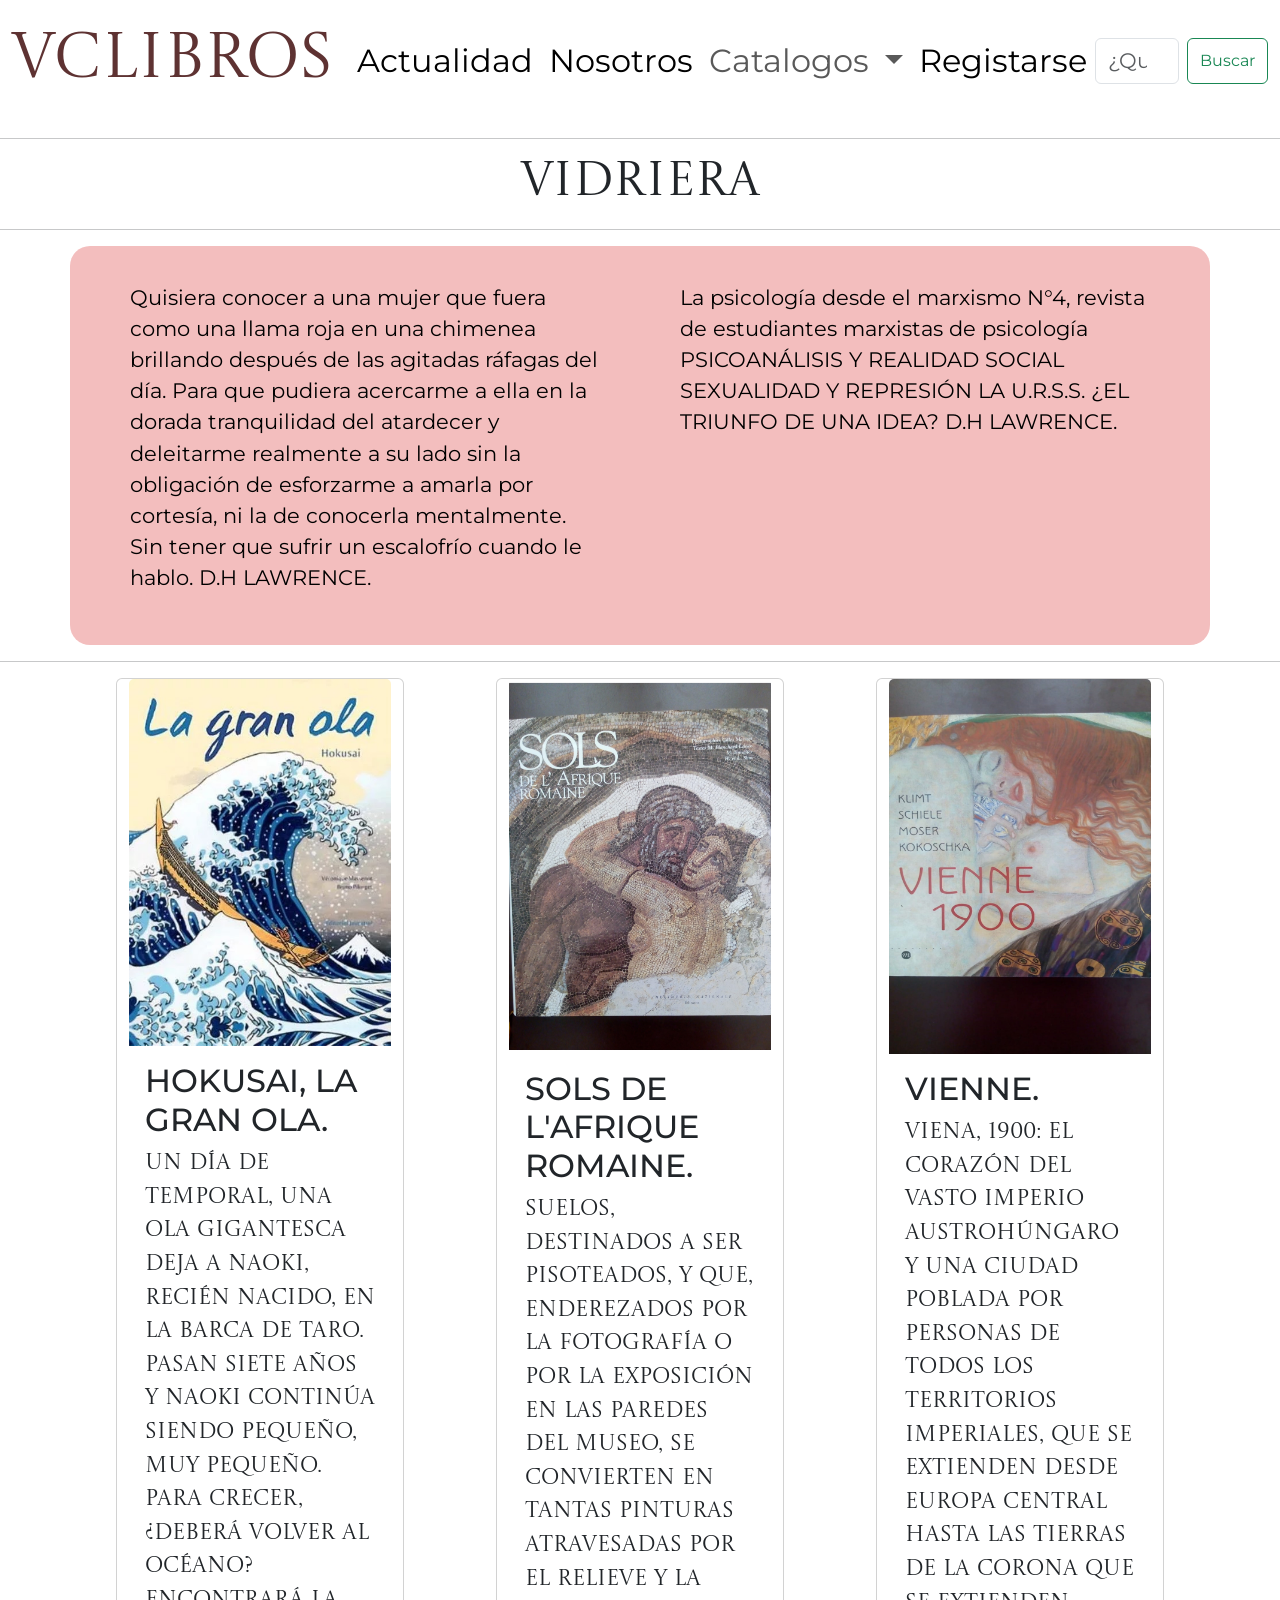
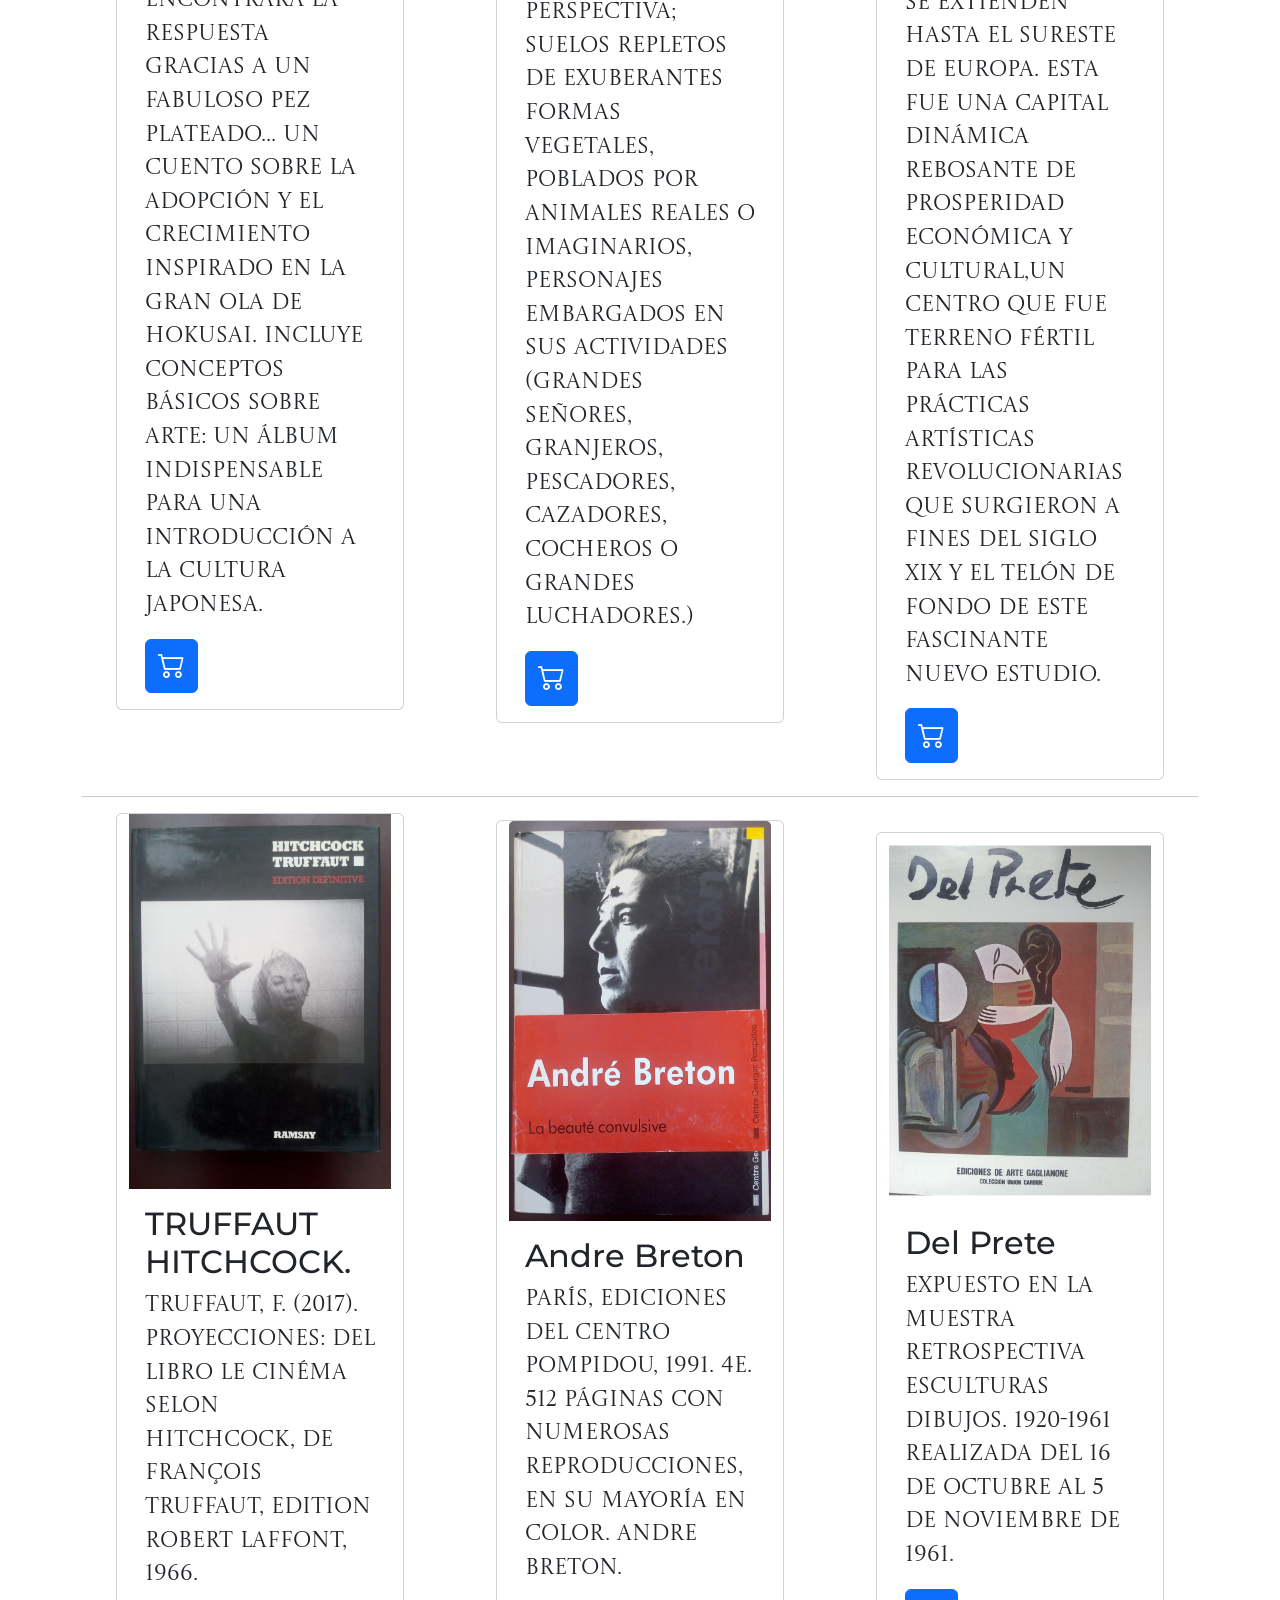
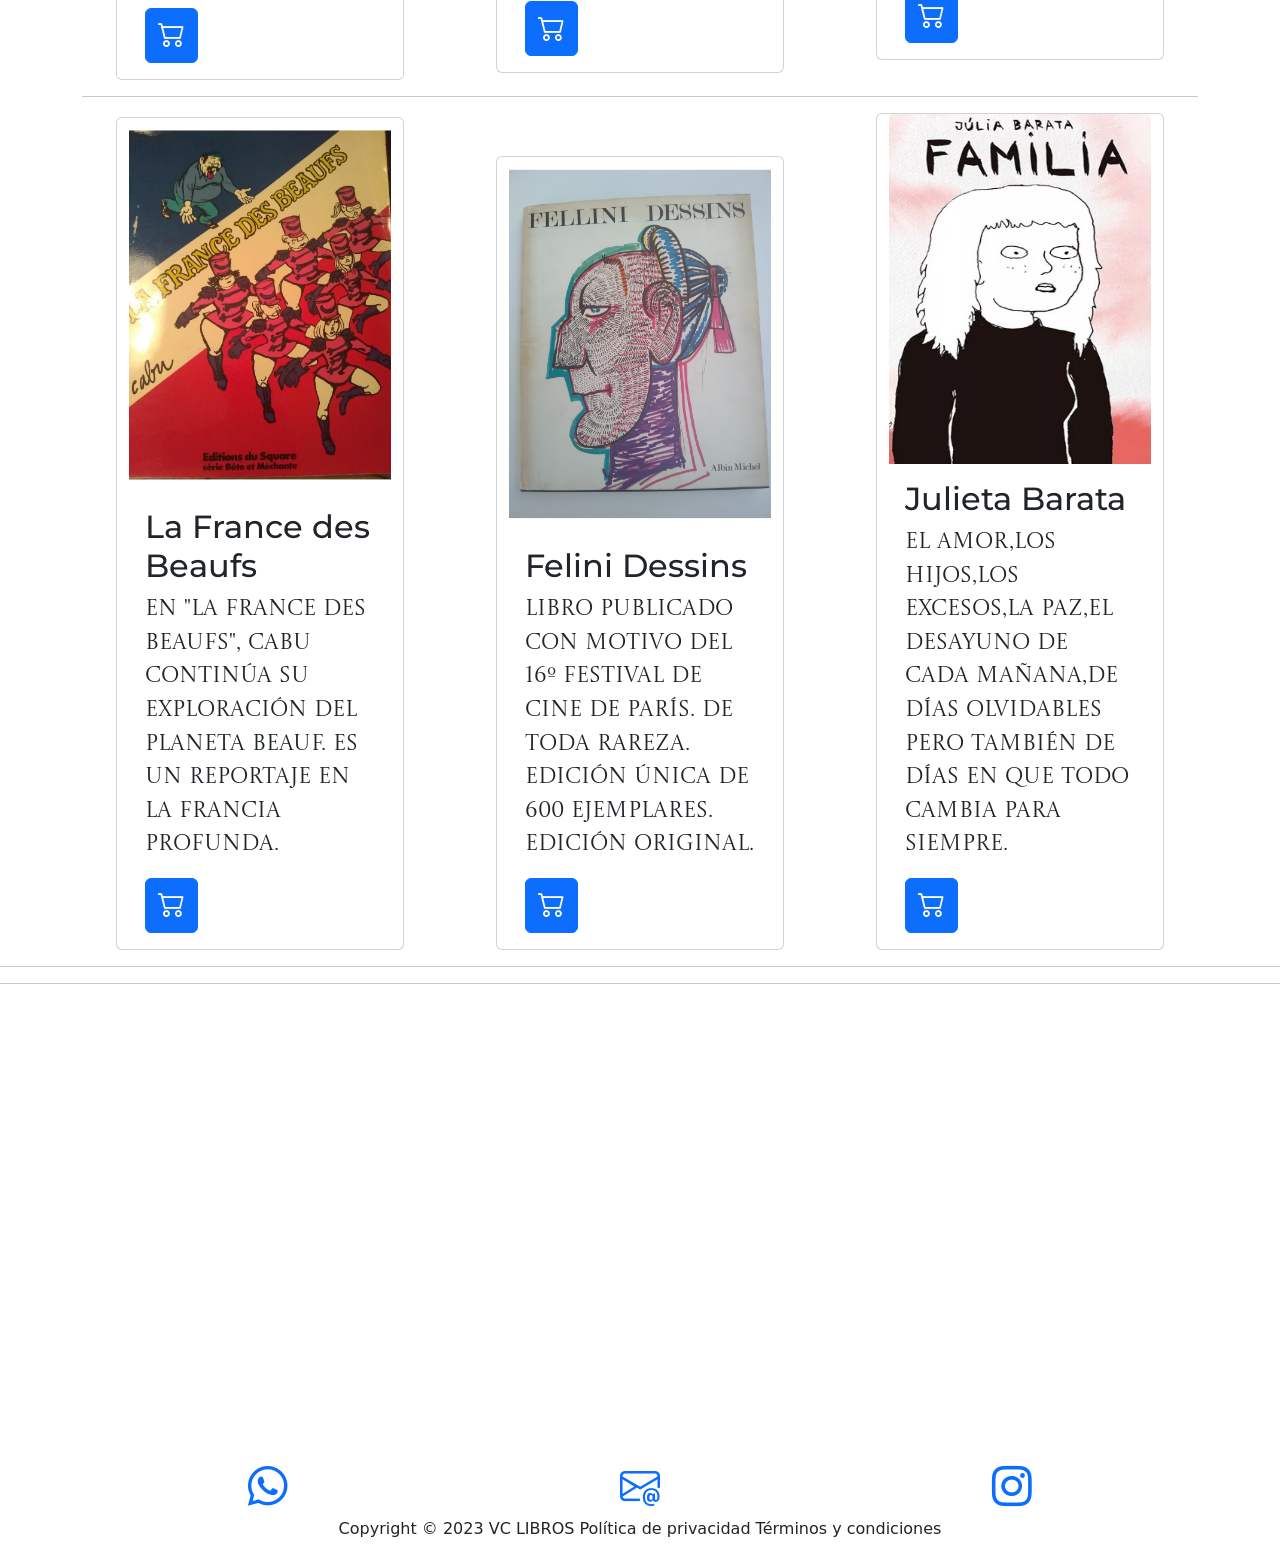
==== index.html @ 7922164a "Se modifico el responsive de index" ====
<!DOCTYPE html>
<html lang="es">

<head>
    <meta charset="UTF-8">
    <meta http-equiv="X-UA-Compatible" content="IE=edge">
    <meta name="viewport" content="width=device-width, initial-scale=1.0">
    <link href="https://fonts.googleapis.com/css2?family=Castoro+Titling&display=swap" rel="stylesheet">
    <link rel="preconnect" href="https://fonts.googleapis.com">
    <link rel="preconnect" href="https://fonts.gstatic.com" crossorigin>
    <link href="https://fonts.googleapis.com/css2?family=Montserrat:wght@500&display=swap" rel="stylesheet">
    <link rel="stylesheet" href="https://cdn.jsdelivr.net/npm/bootstrap-icons@1.10.4/font/bootstrap-icons.css">
    <link href="https://cdn.jsdelivr.net/npm/bootstrap@5.3.0-alpha3/dist/css/bootstrap.min.css" rel="stylesheet"
        integrity="sha384-KK94CHFLLe+nY2dmCWGMq91rCGa5gtU4mk92HdvYe+M/SXH301p5ILy+dN9+nJOZ" crossorigin="anonymous">
    <link rel="stylesheet" href="../css/styles.css">
    <meta name="description"
        content="Ofrecemos libros de venta directa, pactando el sitio antes, libros de gran formato hasta mas pequeños en Buenos Aires Capital Federal io alrededores.">
    <title>¿Acaso buscas comprar libros en capital federal io alrededores ? Tenemos stock de libros nacionales e
        internacionales, y con vos lo queremos compartir.</title>
</head>

<body>

    <header class="header">

        <nav class="navbar navbar-expand-lg">
            <div class="container-fluid">
                <a class="title-vclibros navbar-brand" href="#">VCLIBROS</a>
                <button class="navbar-toggler" type="button" data-bs-toggle="collapse"
                    data-bs-target="#navbarSupportedContent" aria-controls="navbarSupportedContent"
                    aria-expanded="false" aria-label="Toggle navigation">
                    <span class="navbar-toggler-icon"></span>
                </button>
                <div class="collapse navbar-collapse" id="navbarSupportedContent">
                    <ul class="navbar-nav mb-2 mb-lg-0">
                        <li class="nav-item">
                            <a class="nav-link active" aria-current="page" href="./pages/actualidad.html">Actualidad</a>
                        </li>
                        <li class="nav-item">
                            <a class="nav-link active" href="./pages/nosotros.html">Nosotros</a>
                        </li>
                        <li class="nav-item dropdown">
                            <a class="nav-link dropdown-toggle" href="#" role="button" data-bs-toggle="dropdown"
                                aria-expanded="false">
                                Catalogos
                            </a>
                            <ul class="ul-size dropdown-menu active">
                                <li><a class="dropdown-item" href="./pages/catalogos.html">BestSeller</a></li>
                                <li><a class="dropdown-item" href="./pages/catalogos.html">Revistas</a></li>
                                <li><a class="dropdown-item" href="./pages/catalogos.html">Poesia</a></li>
                                <li><a class="dropdown-item" href="./pages/catalogos.html">Terror</a></li>
                                <li>
                                    <hr class="dropdown-divider">
                                </li>
                                <li><a class="dropdown-item" href="./pages/catalogos.html">Más...</a></li>
                            </ul>
                        </li>
                        <li class="nav-item">
                            <a class="nav-link active" href="./pages/registrarse.html">Registarse</a>
                        </li>
                    </ul>
                    <form class="d-flex" role="search">
                        <input class="form-control me-2 size" type="search" placeholder="¿Que te gustaria leer?"
                            aria-label="Search">
                        <button class="btn btn-outline-success " type="submit">Buscar</button>
                    </form>
                </div>
            </div>
        </nav>
    </header>
    <hr>




    <main>

        <div>
            <h2 class="title-vidriera">Vidriera</h2>
        </div>

        <hr><!-- CARTAS CON IMAGENES -->
        <section class="container parrafos">
            <div class="px-4">
                <div class="row gx-5">
                    <div class="col-sm-6">
                        <div class="p-3">
                            <p>Quisiera conocer a una mujer
                                que fuera como una llama roja en una chimenea brillando después de las agitadas ráfagas
                                del día.
                                Para que pudiera acercarme a ella en la dorada tranquilidad del atardecer y deleitarme
                                realmente a
                                su lado
                                sin la obligación de esforzarme a amarla por cortesía, ni la de conocerla mentalmente.
                                Sin tener que sufrir un escalofrío cuando le hablo.
                                D.H LAWRENCE.</p>
                        </div>
                    </div>
                    <div class="col-sm-6">
                        <div class="p-3">
                            <p>La psicología desde el marxismo N°4, revista de estudiantes marxistas de psicología
                                PSICOANÁLISIS Y REALIDAD SOCIAL
                                SEXUALIDAD Y REPRESIÓN
                                LA U.R.S.S. ¿EL TRIUNFO DE UNA IDEA? D.H LAWRENCE.</p>
                        </div>
                    </div>
                </div>
            </div>
        </section>

        <hr>


        <div class="container">
            <div class="row align-items-start">
                <div class="col">
                    <div class="card container" style="width: 18rem;">
                        <img src="./imagenes/hokusai1.jpg" class="card-img-top"
                            alt="Libro de gran formato, Hokusai la gran ola">
                        <div class="card-body">
                            <h5 class="card-title size-title">HOKUSAI, LA GRAN OLA.</h5>
                            <p class="card-text">Un día de temporal, una ola gigantesca deja a Naoki, recién nacido, en
                                la
                                barca de Taro. Pasan siete años y Naoki continúa siendo pequeño, muy pequeño. Para
                                crecer,
                                ¿deberá volver al océano? Encontrará la respuesta gracias a un fabuloso pez plateado...
                                Un
                                cuento sobre la adopción y el crecimiento inspirado en La gran ola de Hokusai. Incluye
                                conceptos básicos sobre arte: un álbum indispensable para una introducción a la
                                cultura japonesa.</p>
                            <a href="#" class="btn btn-primary"><i class="bi bi-cart2 icon-size"></i></a>
                        </div>
                    </div>
                </div>
                <div class="col">
                    <div class="card container" style="width: 18rem;">
                        <img src="./imagenes/solsromaine2.jpeg" class="card-img-top"
                            alt="Libro de gran formato, Sols Romaine">
                        <div class="card-body">
                            <h5 class="card-title">SOLS DE L'AFRIQUE ROMAINE.</h5>
                            <p class="card-text">Suelos, destinados a ser pisoteados, y que, enderezados por la
                                fotografía
                                o por la exposición en las paredes del museo, se convierten en tantas pinturas
                                atravesadas
                                por el relieve y la perspectiva; suelos repletos de exuberantes formas vegetales,
                                poblados
                                por animales reales o imaginarios, personajes embargados en sus actividades (grandes
                                señores, granjeros, pescadores, cazadores, cocheros o grandes luchadores.)</p>
                            <a href="#" class="btn btn-primary"><i class="bi bi-cart2 icon-size"></i></a>
                        </div>
                    </div>
                </div>
                <div class="col">
                    <div class="card container" style="width: 18rem;">
                        <img src="./imagenes/vienne3.jpg" class="card-img-top"
                            alt="Libro de gran formato, Autor Vienne">
                        <div class="card-body">
                            <h5 class="card-title">VIENNE.</h5>
                            <p class="card-text">Viena, 1900: el corazón del vasto Imperio austrohúngaro y una ciudad
                                poblada por personas de todos los territorios imperiales, que se extienden desde Europa
                                central hasta las tierras de la Corona que se extienden hasta el sureste de Europa. Esta
                                fue
                                una capital dinámica rebosante de prosperidad económica y cultural,un centro que fue
                                terreno fértil para las prácticas artísticas revolucionarias que surgieron a fines del
                                siglo
                                XIX y el telón de fondo de este fascinante nuevo estudio.</p>
                            <a href="#" class="btn btn-primary"><i class="bi bi-cart2 icon-size"></i></a>
                        </div>
                    </div>
                </div>
            </div>
            <HR>
            <div class="row align-items-center">
                <div class="col">
                    <div class="card container" style="width: 18rem;">
                        <img src="./imagenes/truffaut4.jpeg" class="card-img-right"
                            alt="Libro de gran formato, Autor Truffaut">
                        <div class="card-body">
                            <h5 class="card-title">TRUFFAUT HITCHCOCK.</h5>
                            <p class="card-text">Truffaut, F. (2017). Proyecciones: Del libro Le cinéma selon Hitchcock,
                                de
                                François Truffaut, Edition Robert Laffont, 1966.
                            </p>
                            <a href="#" class="btn btn-primary"><i class="bi bi-cart2 icon-size"></i></a>
                        </div>
                    </div>
                </div>
                <div class="col">
                    <div class="card container" style="width: 18rem;">
                        <img src="./imagenes/andrebreton5.jpeg" height="400px" class="card-img-top"
                            alt="Libro de gran formato, Auto Andre Breton">
                        <div class="card-body">
                            <h5 class="card-title">Andre Breton</h5>
                            <p class="card-text">París, Ediciones del Centro Pompidou, 1991. 4e. 512 páginas con
                                numerosas
                                reproducciones, en su mayoría en color. Andre Breton. </p>
                            <a href="#" class="btn btn-primary"><i class="bi bi-cart2 icon-size"></i></a>
                        </div>
                    </div>
                </div>
                <div class="col">
                    <div class="card container" style="width: 18rem;">
                        <img src="./imagenes/delprete6.jpg" class="card-img-top"
                            alt="Libro de gran formato, Auto del Prete">
                        <div class="card-body">
                            <h5 class="card-title">Del Prete</h5>
                            <p class="card-text">Expuesto en la muestra retrospectiva Esculturas
                                Dibujos. 1920-1961 realizada del 16 de octubre al 5 de
                                noviembre de 1961.
                            </p>
                            <a href="#" class="btn btn-primary"><i class="bi bi-cart2 icon-size"></i></a>
                        </div>
                    </div>
                </div>
            </div>
            <hr>
            <div class="row align-items-end">
                <div class="col">
                    <div class="card container" style="width: 18rem;">
                        <img src="./imagenes/francesbeaufs7.jpg" class="card-img-top"
                            alt="Libro de gran formato, Auto Frances Beaufs">
                        <div class="card-body">
                            <h5 class="card-title">La France des Beaufs</h5>
                            <p class="card-text">En "La France des beaufs", CABU continúa su exploración del planeta
                                Beauf.
                                Es un reportaje en la Francia profunda.</p>
                            <a href="#" class="btn btn-primary"><i class="bi bi-cart2 icon-size"></i></a>
                        </div>
                    </div>
                </div>
                <div class="col">
                    <div class="card container" style="width: 18rem;">
                        <img src="./imagenes/dessins8.jpg" class="card-img-top"
                            alt="Libro de gran formato, Autor Dessins">
                        <div class="card-body">
                            <h5 class="card-title">Felini Dessins</h5>
                            <p class="card-text">Libro publicado con
                                motivo del 16º Festival de Cine de París. De toda rareza. Edición única
                                de 600 ejemplares. Edición original. </p>
                            <a href="#" class="btn btn-primary"><i class="bi bi-cart2 icon-size"></i></a>
                        </div>
                    </div>
                </div>
                <div class="col">
                    <div class="card container" style="width: 18rem;">
                        <img src="./imagenes/juliabarata9.jpeg" height="350px" class="card-img-top"
                            alt="Libro de gran formato, Julia Barata">
                        <div class="card-body">
                            <h5 class="card-title">Julieta Barata</h5>
                            <p class="card-text">El amor,los hijos,los excesos,la paz,el
                                desayuno de cada mañana,de días olvidables pero también de días en que
                                todo cambia para siempre. </p>
                            <a href="#" class="btn btn-primary"><i class="bi bi-cart2 icon-size"></i></a>
                        </div>
                    </div>
                </div>
            </div>
        </div>
        <hr>
    </main>
    <hr>
    <footer>
        <div class="container-fluid d-flex justify-content-center">
            <div>
                <iframe
                    src="https://www.google.com/maps/embed?pb=!1m18!1m12!1m3!1d26264.513808574957!2d-58.5053515843805!3d-34.62781721848201!2m3!1f0!2f0!3f0!3m2!1i1024!2i768!4f13.1!3m3!1m2!1s0x95bcc99546769e49%3A0x4d754ad5ca377710!2sFloresta%2C%20CABA!5e0!3m2!1ses-419!2sar!4v1682048789540!5m2!1ses-419!2sar"
                    width="450" height="450" style="border:0;" allowfullscreen="" loading="lazy"
                    referrerpolicy="no-referrer-when-downgrade"></iframe>
            </div>
        </div>
        <div class="container">
            <article class="iconos fs-1 d-flex justify-content-around">
                <a target="_blank"
                    href="https://api.whatsapp.com/send?phone=+5491127490416&text=Estoy interesado en un libro"
                    class="bi bi-whatsapp"></a>
                <a target="_blank" href="mailto: consultas@vclibros.com" class="bi bi-envelope-at"></a>
                <a target="_blank" href="https://www.instagram.com/astoreterno_/" class="bi bi-instagram"></a>
            </article>
        </div>
        <article class="container">
            <div class="row">
                <p class="col-12 d-flex justify-content-around">
                    Copyright © 2023 VC LIBROS
                    Política de privacidad
                    Términos y condiciones
                </p>
            </div>
        </article>
    </footer>

    <script src="https://cdn.jsdelivr.net/npm/bootstrap@5.3.0-alpha3/dist/js/bootstrap.bundle.min.js"
        integrity="sha384-ENjdO4Dr2bkBIFxQpeoTz1HIcje39Wm4jDKdf19U8gI4ddQ3GYNS7NTKfAdVQSZe"
        crossorigin="anonymous"></script>
</body>

</html>
---- css/styles.css ----
/* ((HEADER - INDEX - NAV)) */
.header {
  display: flex;
  justify-content: space-around;
  align-items: center;
  font-size: 2rem;
  font-family: "Montserrat", sans-serif;
}
.header .title-vclibros {
  font-size: 4rem;
  font-family: "Castoro Titling", cursive;
  color: rgba(69, 18, 18, 0.866);
}
.header .ul-size a {
  font-size: 1.5rem;
  font-family: "Castoro Titling", cursive;
}
.header .size {
  font-size: 1.3rem;
  color: violet;
}

/* main index */
.title-vidriera {
  font-size: 3rem;
  display: flex;
  justify-content: center;
  font-family: "Castoro Titling", cursive;
}

.parrafos {
  font-size: 1.3rem;
  font-family: "Montserrat", sans-serif;
  color: black;
  background-color: rgba(221, 77, 77, 0.3647058824);
  border-radius: 20px;
  padding: 20px;
}

/* main index cards */
.card-title {
  font-size: 2rem;
  font-family: "Montserrat", sans-serif;
}

.card-text {
  font-size: 1.4rem;
  font-family: "Castoro Titling", cursive;
}

.icon-size {
  font-size: 1.7rem;
}

/*# sourceMappingURL=styles.css.map */
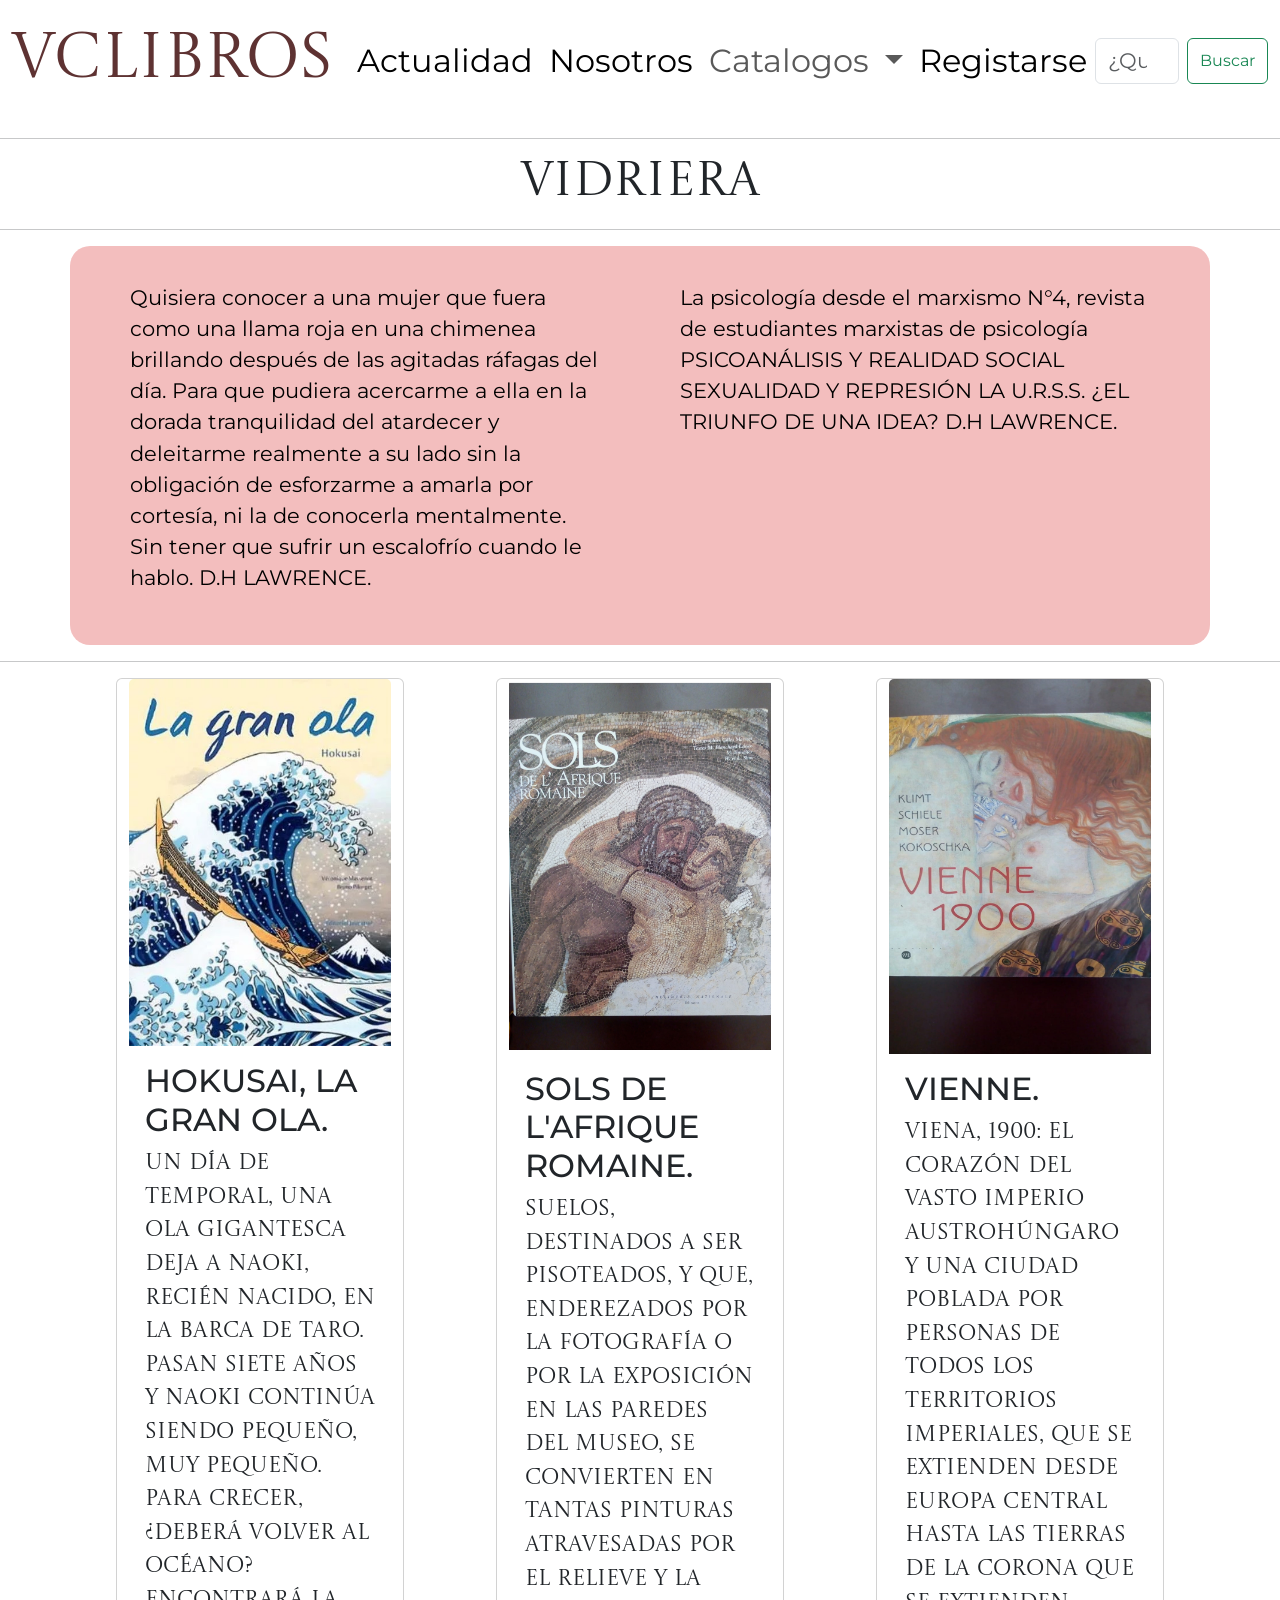
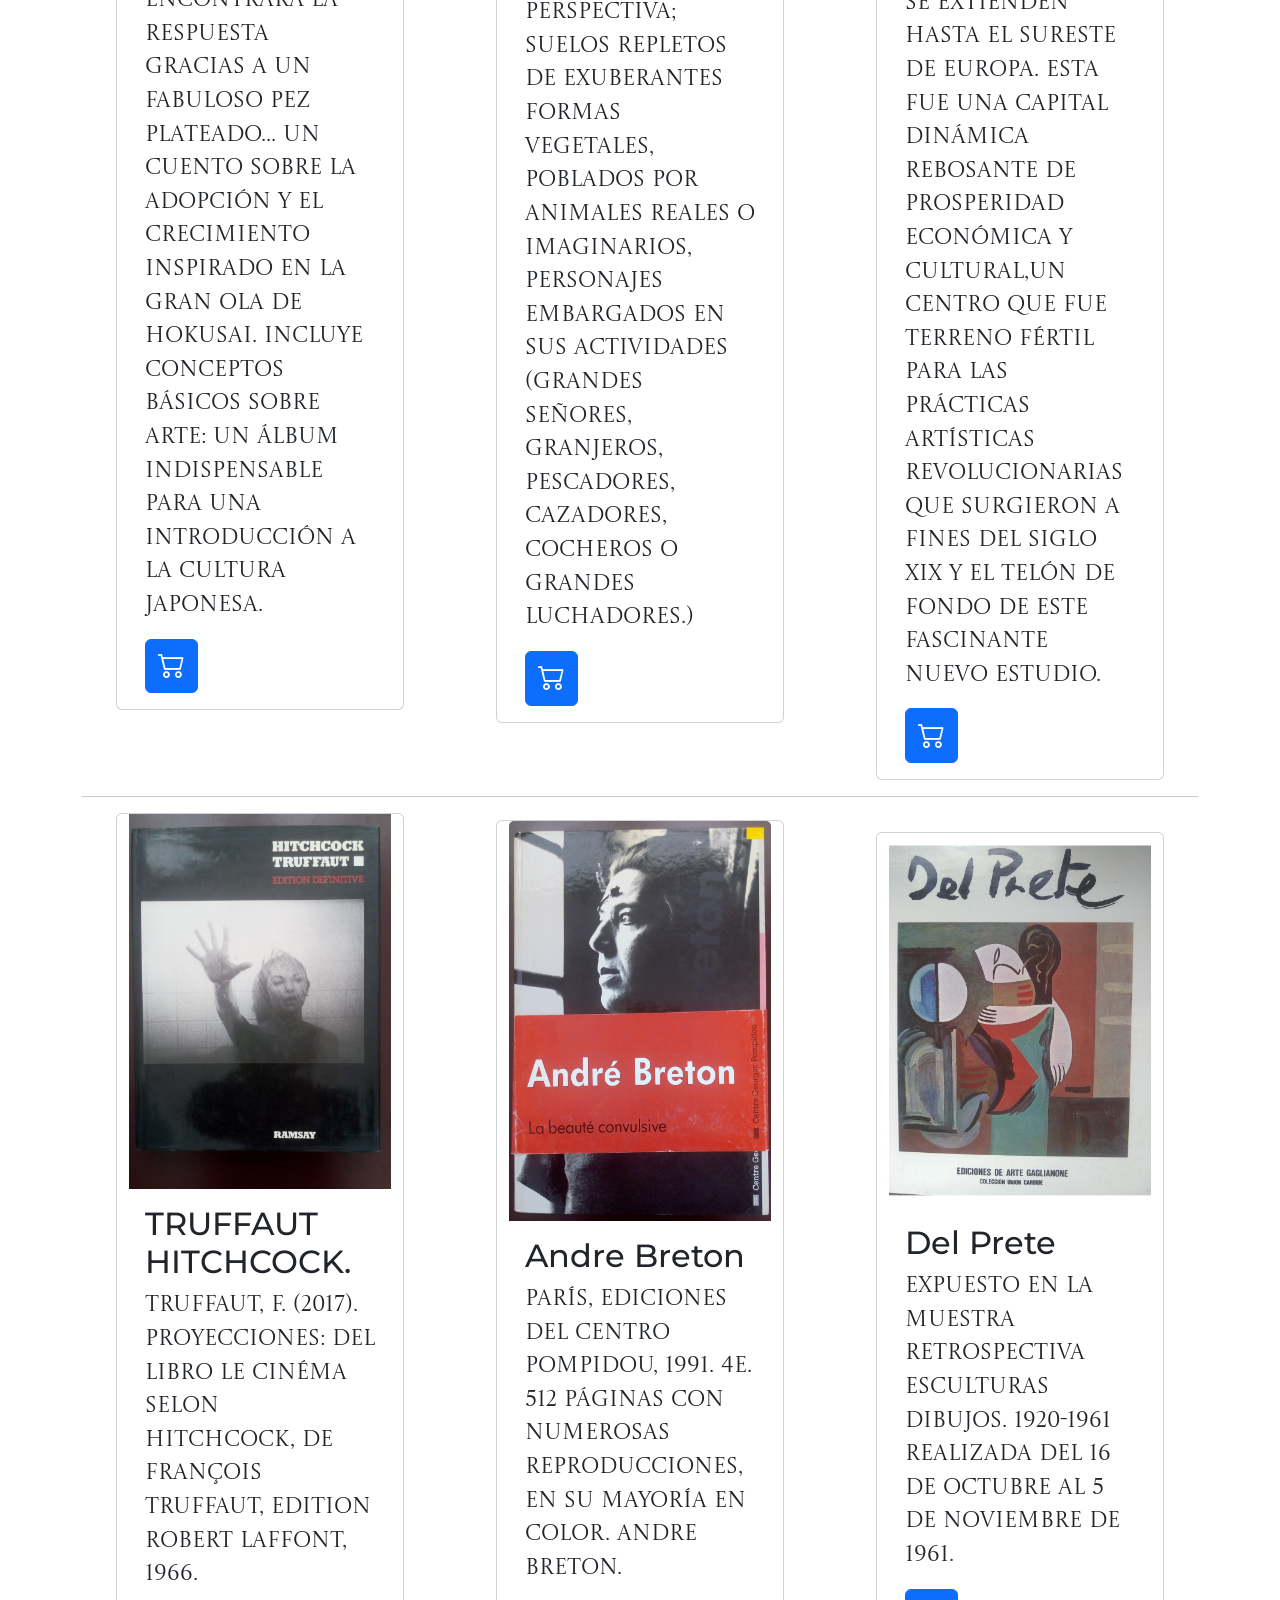
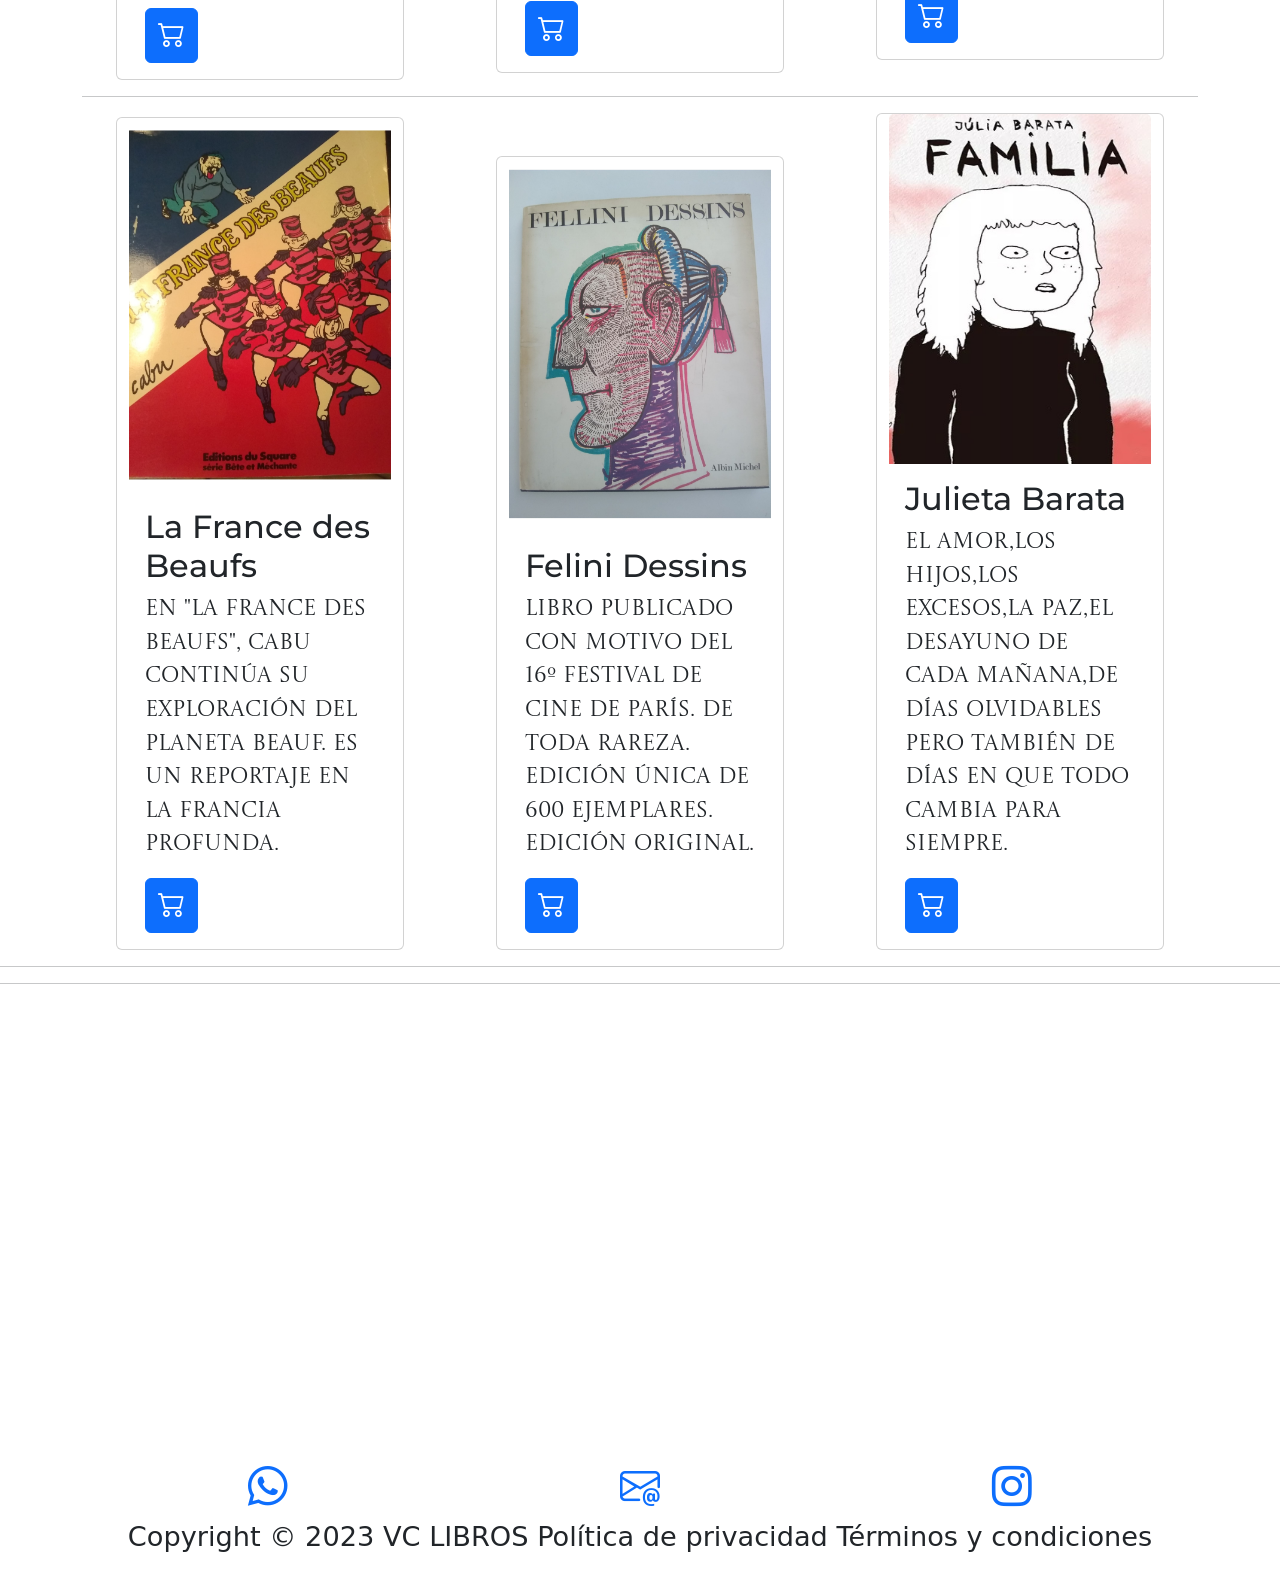
==== commit d57fc956: "Se esta setteando la seccion Actualidad" ====
--- a/index.html
+++ b/index.html
@@ -279,7 +279,7 @@
         </div>
         <article class="container">
             <div class="row">
-                <p class="col-12 d-flex justify-content-around">
+                <p class="col-sm-12 d-flex justify-content-around icon-size">
                     Copyright © 2023 VC LIBROS
                     Política de privacidad
                     Términos y condiciones
--- a/css/styles.css
+++ b/css/styles.css
@@ -48,8 +48,26 @@
   font-family: "Castoro Titling", cursive;
 }
 
+/* footer index */
 .icon-size {
   font-size: 1.7rem;
 }
 
+/* page actualidad */
+.header {
+  display: flex;
+  justify-content: space-around;
+  align-items: center;
+  font-size: 2rem;
+  font-family: "Montserrat", sans-serif;
+}
+.header .title-actualidad {
+  display: row;
+  justify-content: center;
+  align-items: center;
+  font-size: 4rem;
+  font-family: "Castoro Titling", cursive;
+  color: rgba(69, 18, 18, 0.866);
+}
+
 /*# sourceMappingURL=styles.css.map */
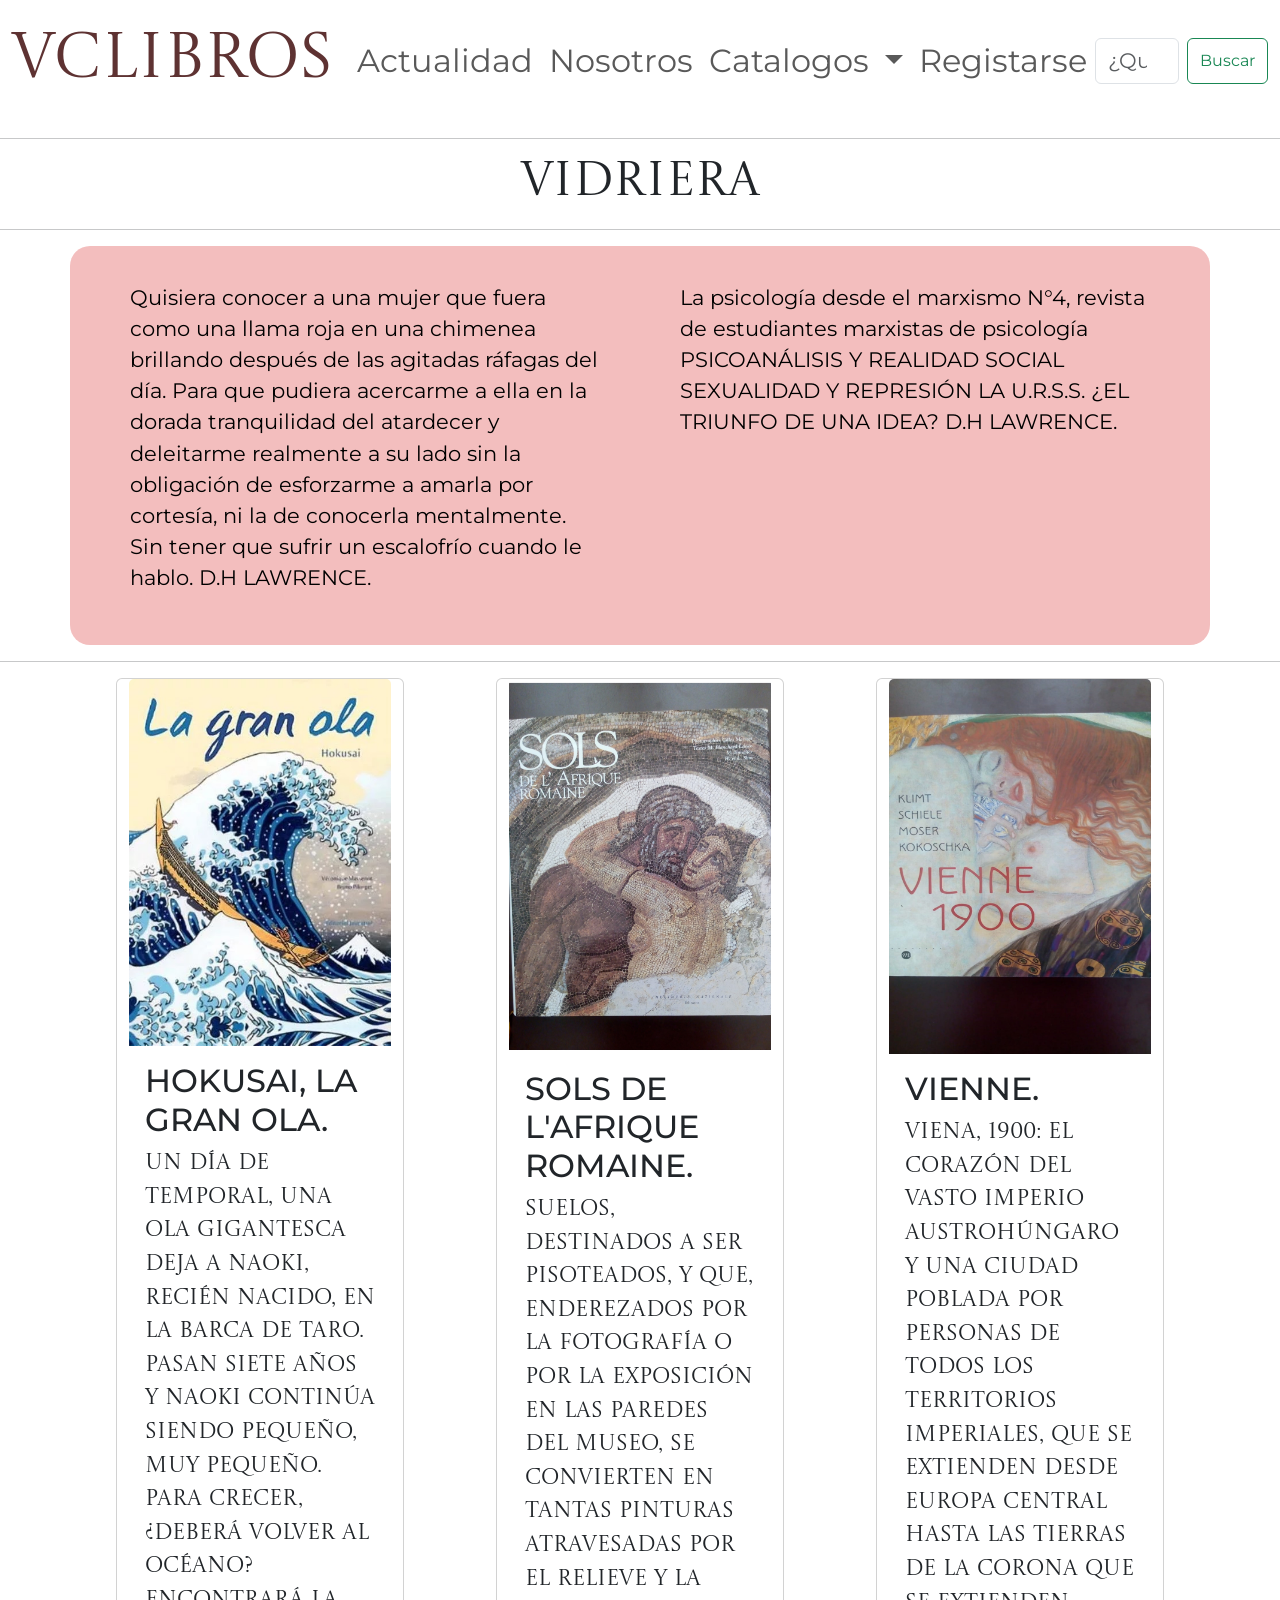
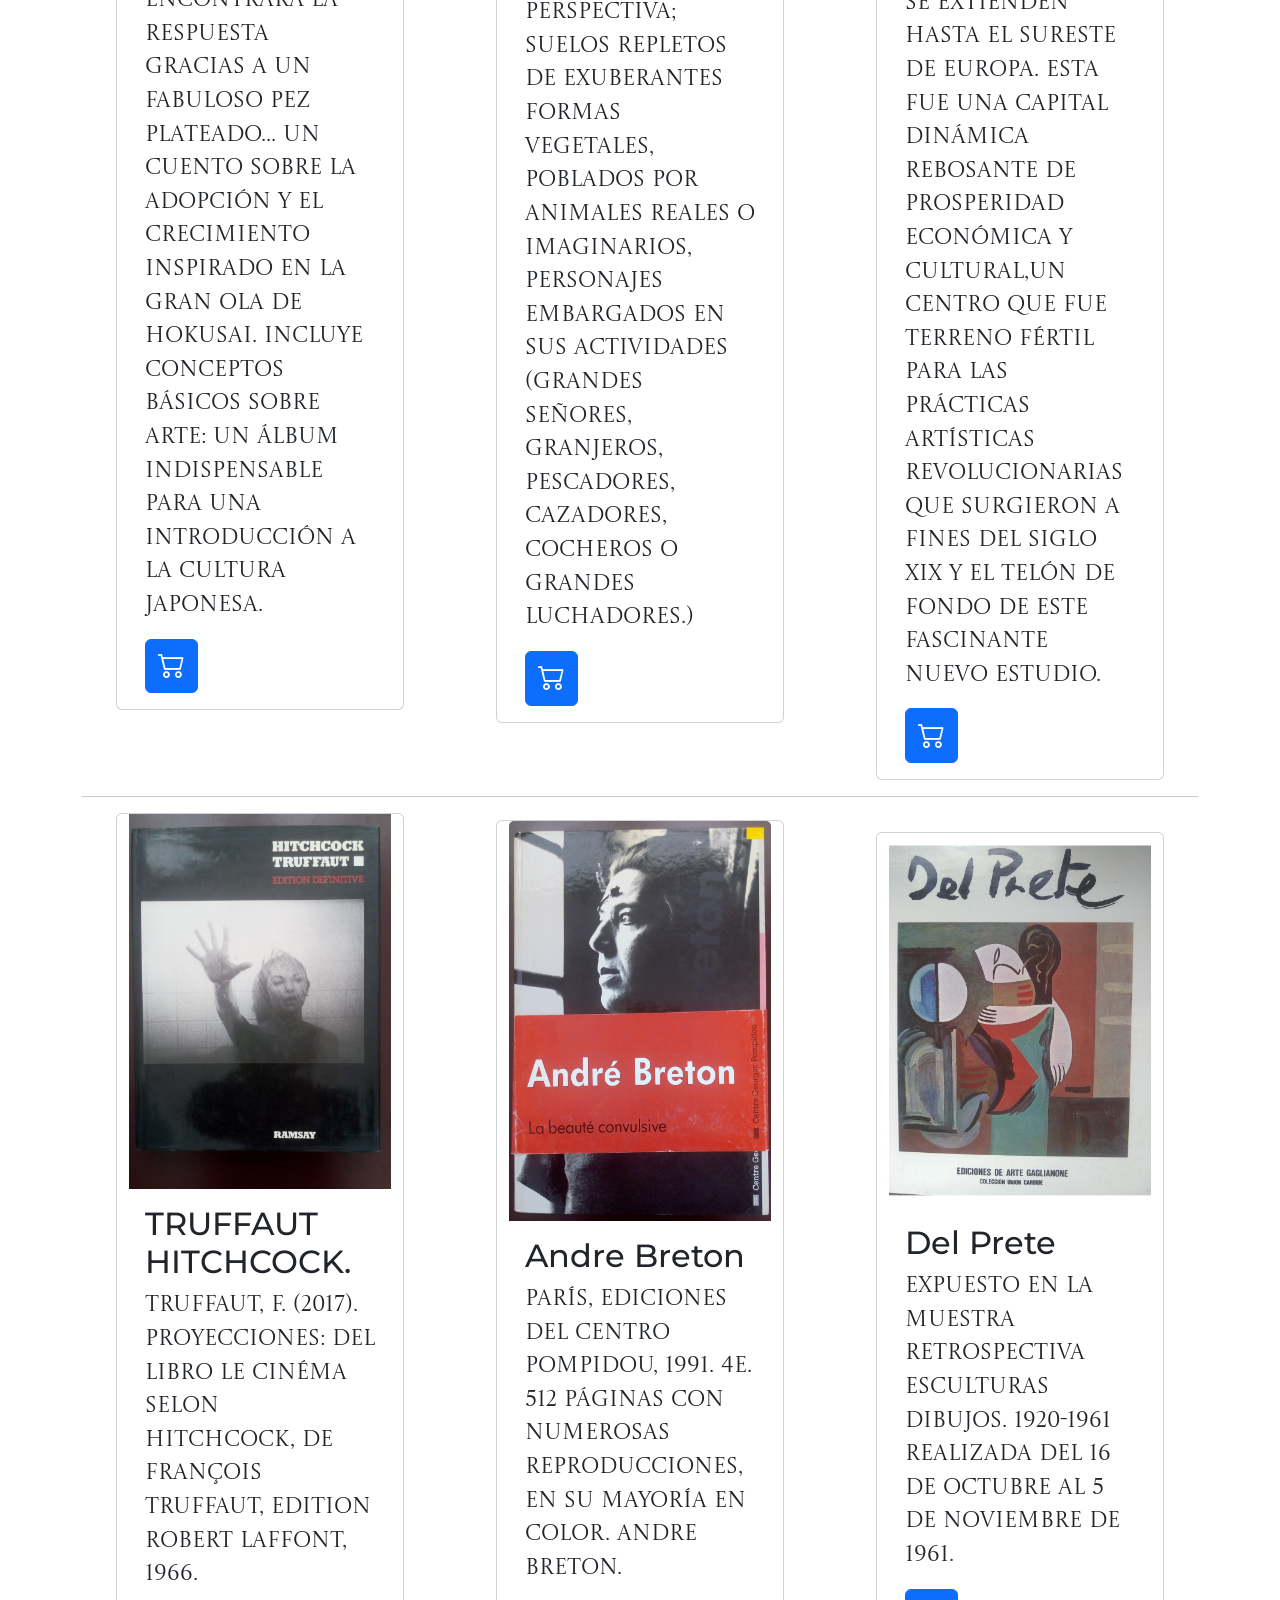
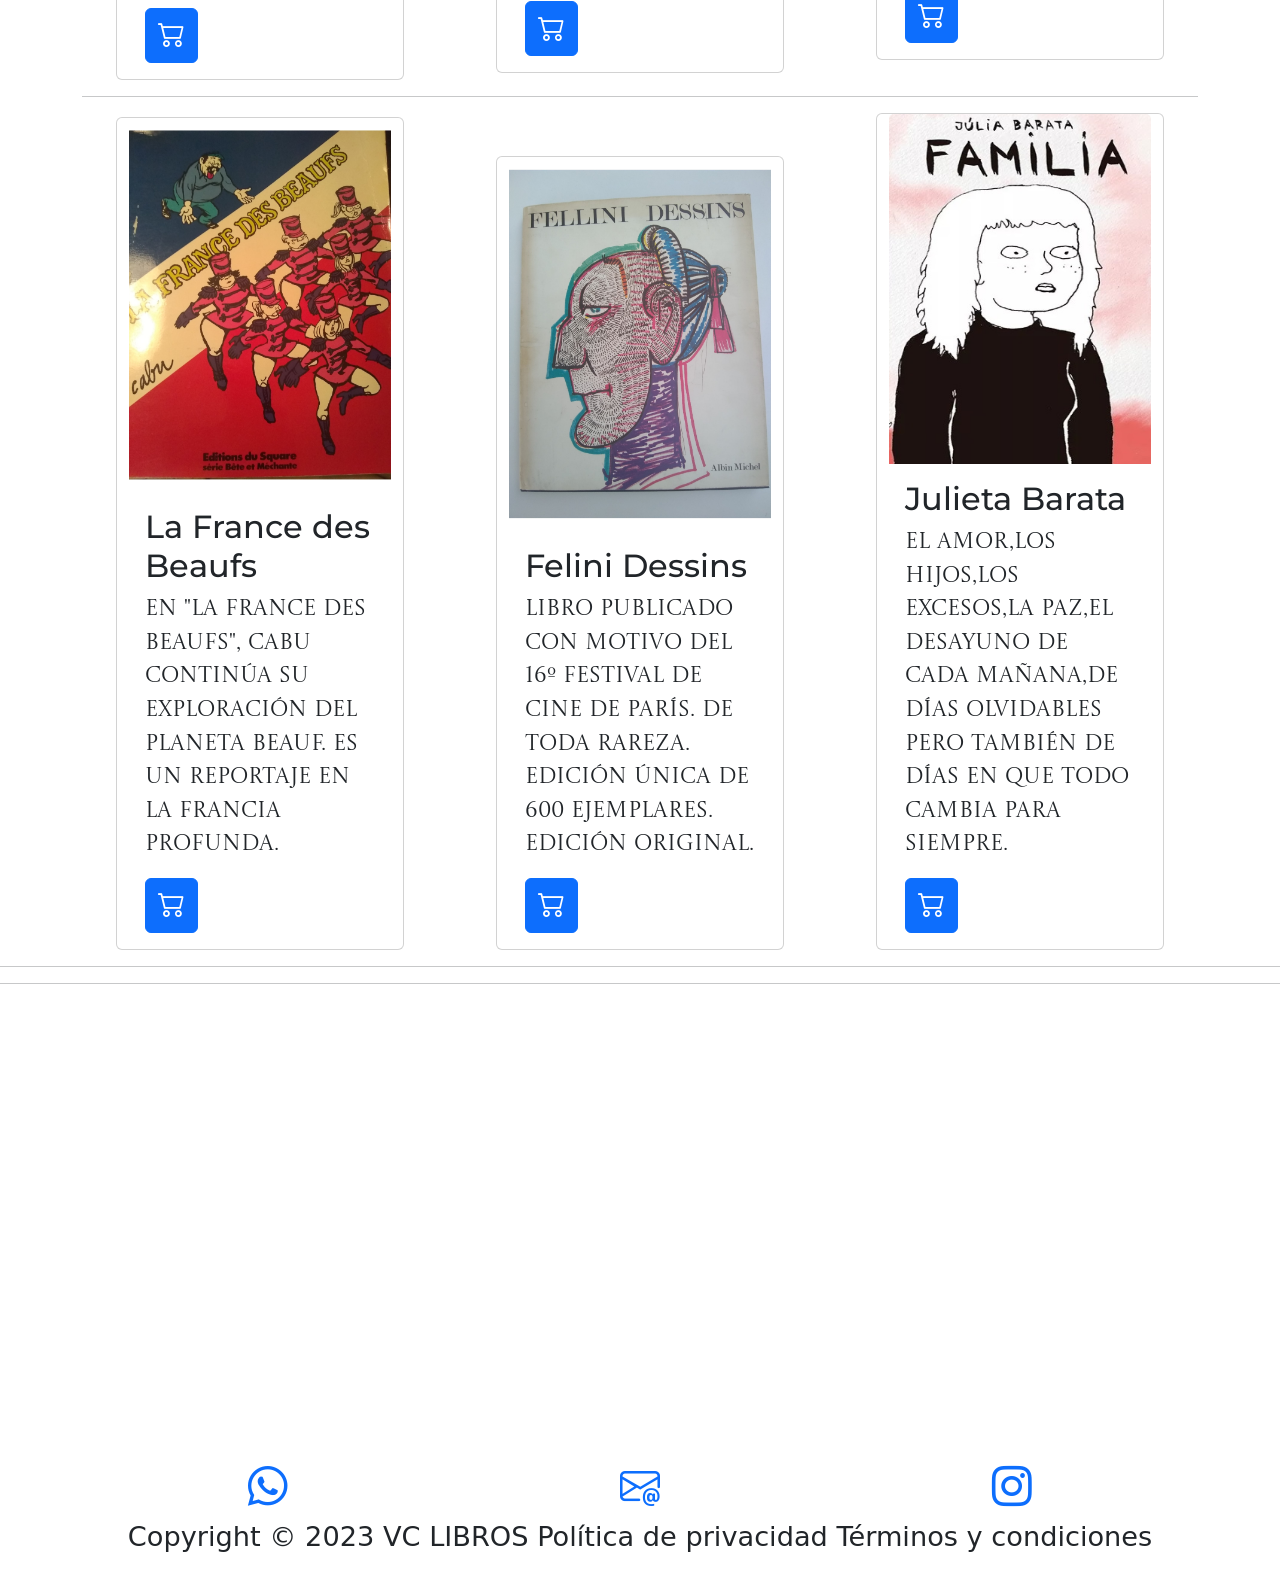
==== commit 985b52b3: "Se le puso colores a todas las secciones" ====
--- a/index.html
+++ b/index.html
@@ -34,10 +34,10 @@
                 <div class="collapse navbar-collapse" id="navbarSupportedContent">
                     <ul class="navbar-nav mb-2 mb-lg-0">
                         <li class="nav-item">
-                            <a class="nav-link active" aria-current="page" href="./pages/actualidad.html">Actualidad</a>
+                            <a class="nav-link" aria-current="page" href="./pages/actualidad.html">Actualidad</a>
                         </li>
                         <li class="nav-item">
-                            <a class="nav-link active" href="./pages/nosotros.html">Nosotros</a>
+                            <a class="nav-link" href="./pages/nosotros.html">Nosotros</a>
                         </li>
                         <li class="nav-item dropdown">
                             <a class="nav-link dropdown-toggle" href="#" role="button" data-bs-toggle="dropdown"
@@ -56,7 +56,7 @@
                             </ul>
                         </li>
                         <li class="nav-item">
-                            <a class="nav-link active" href="./pages/registrarse.html">Registarse</a>
+                            <a class="nav-link" href="./pages/registrarse.html">Registarse</a>
                         </li>
                     </ul>
                     <form class="d-flex" role="search">
@@ -264,7 +264,7 @@
             <div>
                 <iframe
                     src="https://www.google.com/maps/embed?pb=!1m18!1m12!1m3!1d26264.513808574957!2d-58.5053515843805!3d-34.62781721848201!2m3!1f0!2f0!3f0!3m2!1i1024!2i768!4f13.1!3m3!1m2!1s0x95bcc99546769e49%3A0x4d754ad5ca377710!2sFloresta%2C%20CABA!5e0!3m2!1ses-419!2sar!4v1682048789540!5m2!1ses-419!2sar"
-                    width="450" height="450" style="border:0;" allowfullscreen="" loading="lazy"
+                    width="430" height="450" style="border:0;" allowfullscreen="" loading="lazy"
                     referrerpolicy="no-referrer-when-downgrade"></iframe>
             </div>
         </div>
--- a/css/styles.css
+++ b/css/styles.css
@@ -31,8 +31,22 @@
 .parrafos {
   font-size: 1.3rem;
   font-family: "Montserrat", sans-serif;
+  background-color: rgba(221, 77, 77, 0.3647058824);
   color: black;
-  background-color: rgba(221, 77, 77, 0.3647058824);
+  border-radius: 20px;
+  padding: 20px;
+}
+
+.carrousel-actualidad {
+  background-color: rgba(83, 23, 23, 0.908);
+  border-radius: 20px;
+}
+
+.parrafos-2 {
+  font-size: 1.3rem;
+  font-family: "Montserrat", sans-serif;
+  background-color: rgba(123, 104, 230, 0.4431372549);
+  color: black;
   border-radius: 20px;
   padding: 20px;
 }
@@ -61,13 +75,28 @@
   font-size: 2rem;
   font-family: "Montserrat", sans-serif;
 }
-.header .title-actualidad {
-  display: row;
+
+.container-title {
+  display: flex;
   justify-content: center;
   align-items: center;
   font-size: 4rem;
   font-family: "Castoro Titling", cursive;
-  color: rgba(69, 18, 18, 0.866);
+  color: rgba(83, 23, 23, 0.908);
+}
+
+/* page catalogos */
+/* main catalogos*/
+.title-catalogos {
+  font-size: 2.5rem;
+  display: flex;
+  justify-content: center;
+  font-family: "Castoro Titling", cursive;
+}
+
+.books-titles {
+  font-size: 1.4rem;
+  font-family: "Castoro Titling", cursive;
 }
 
 /*# sourceMappingURL=styles.css.map */
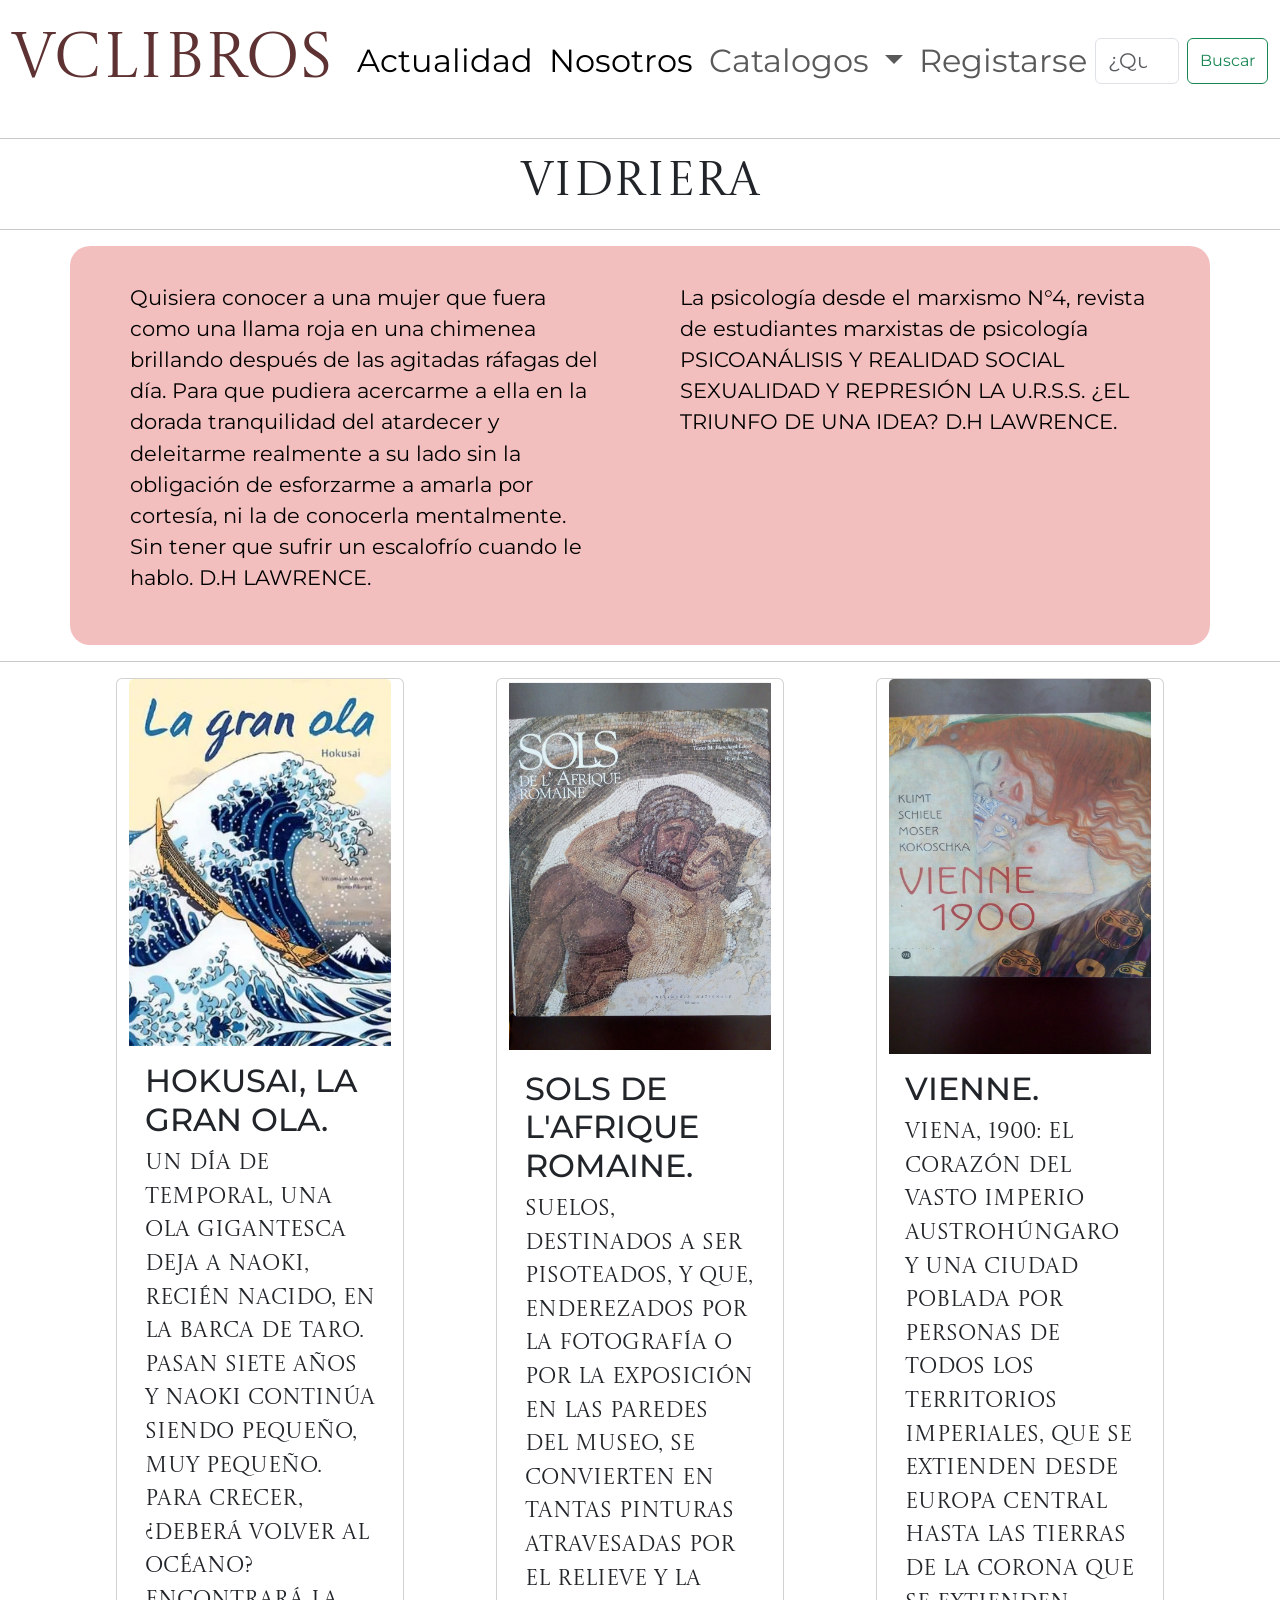
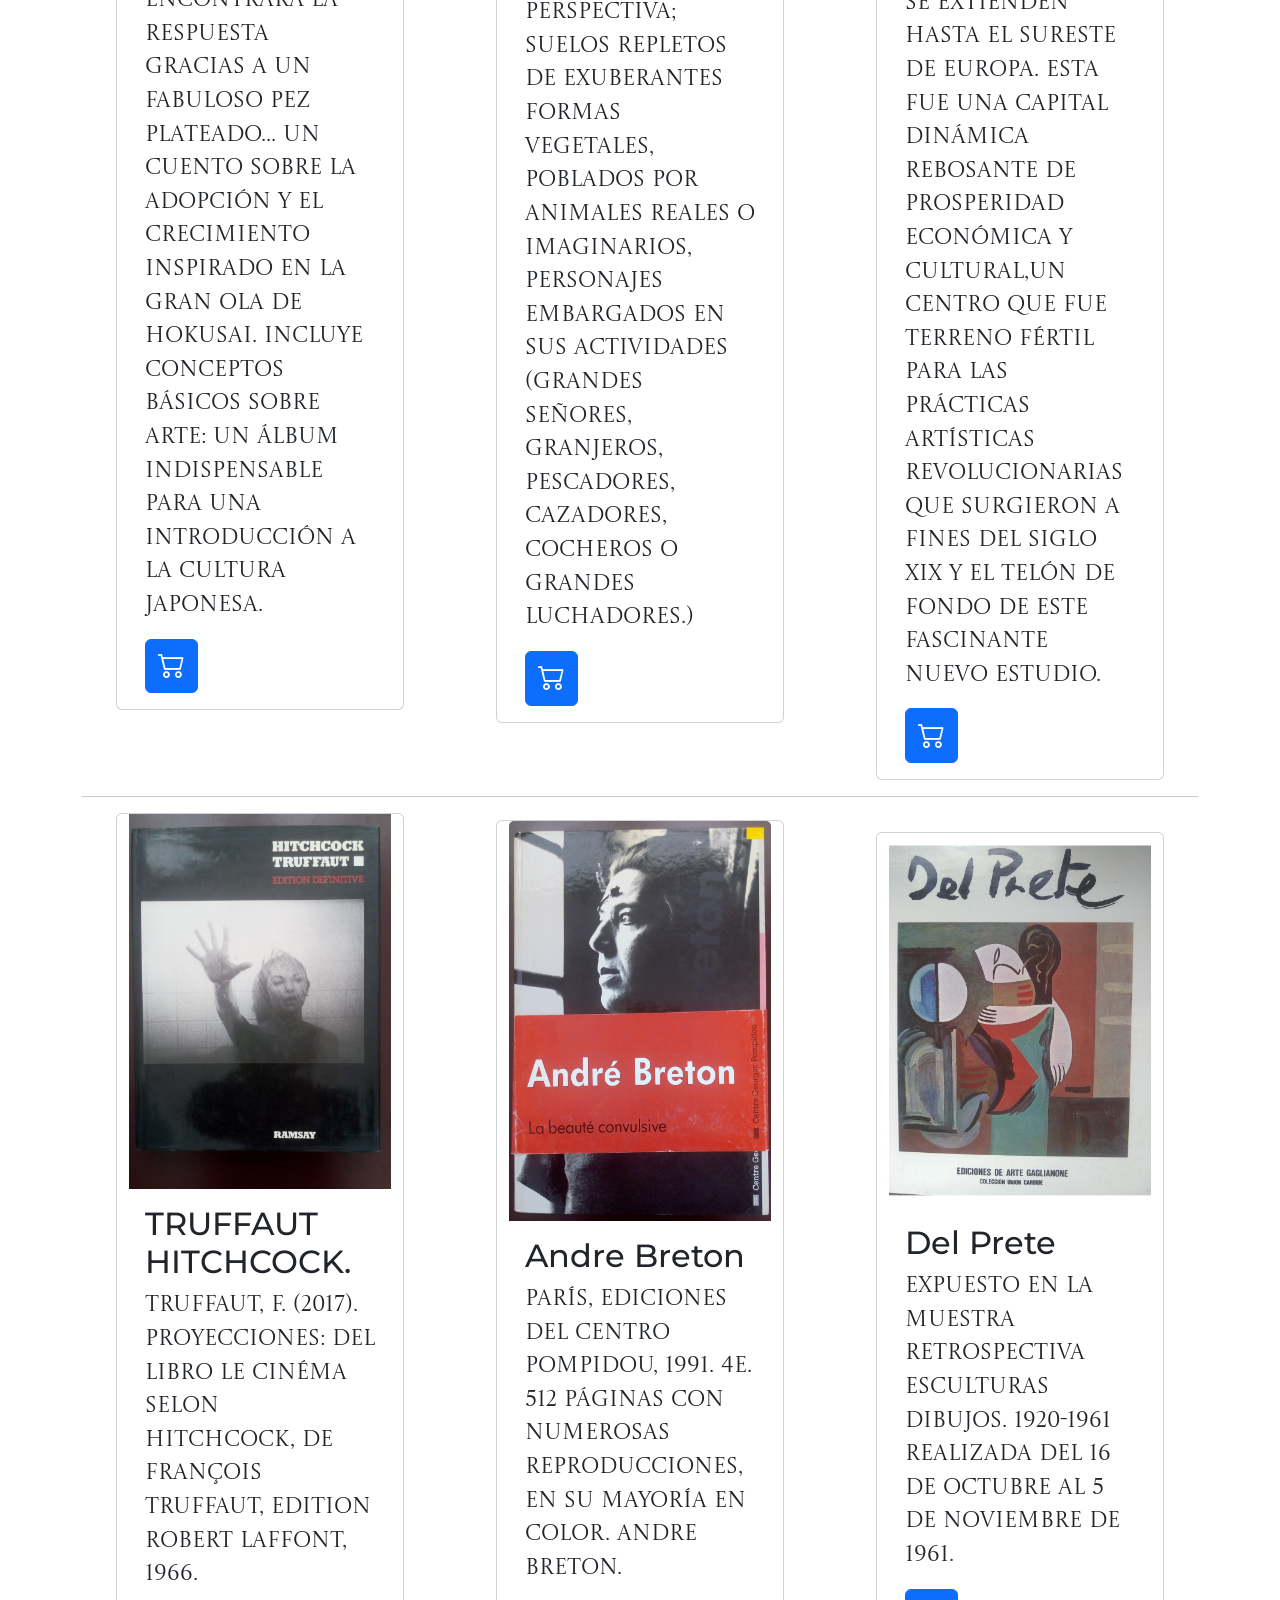
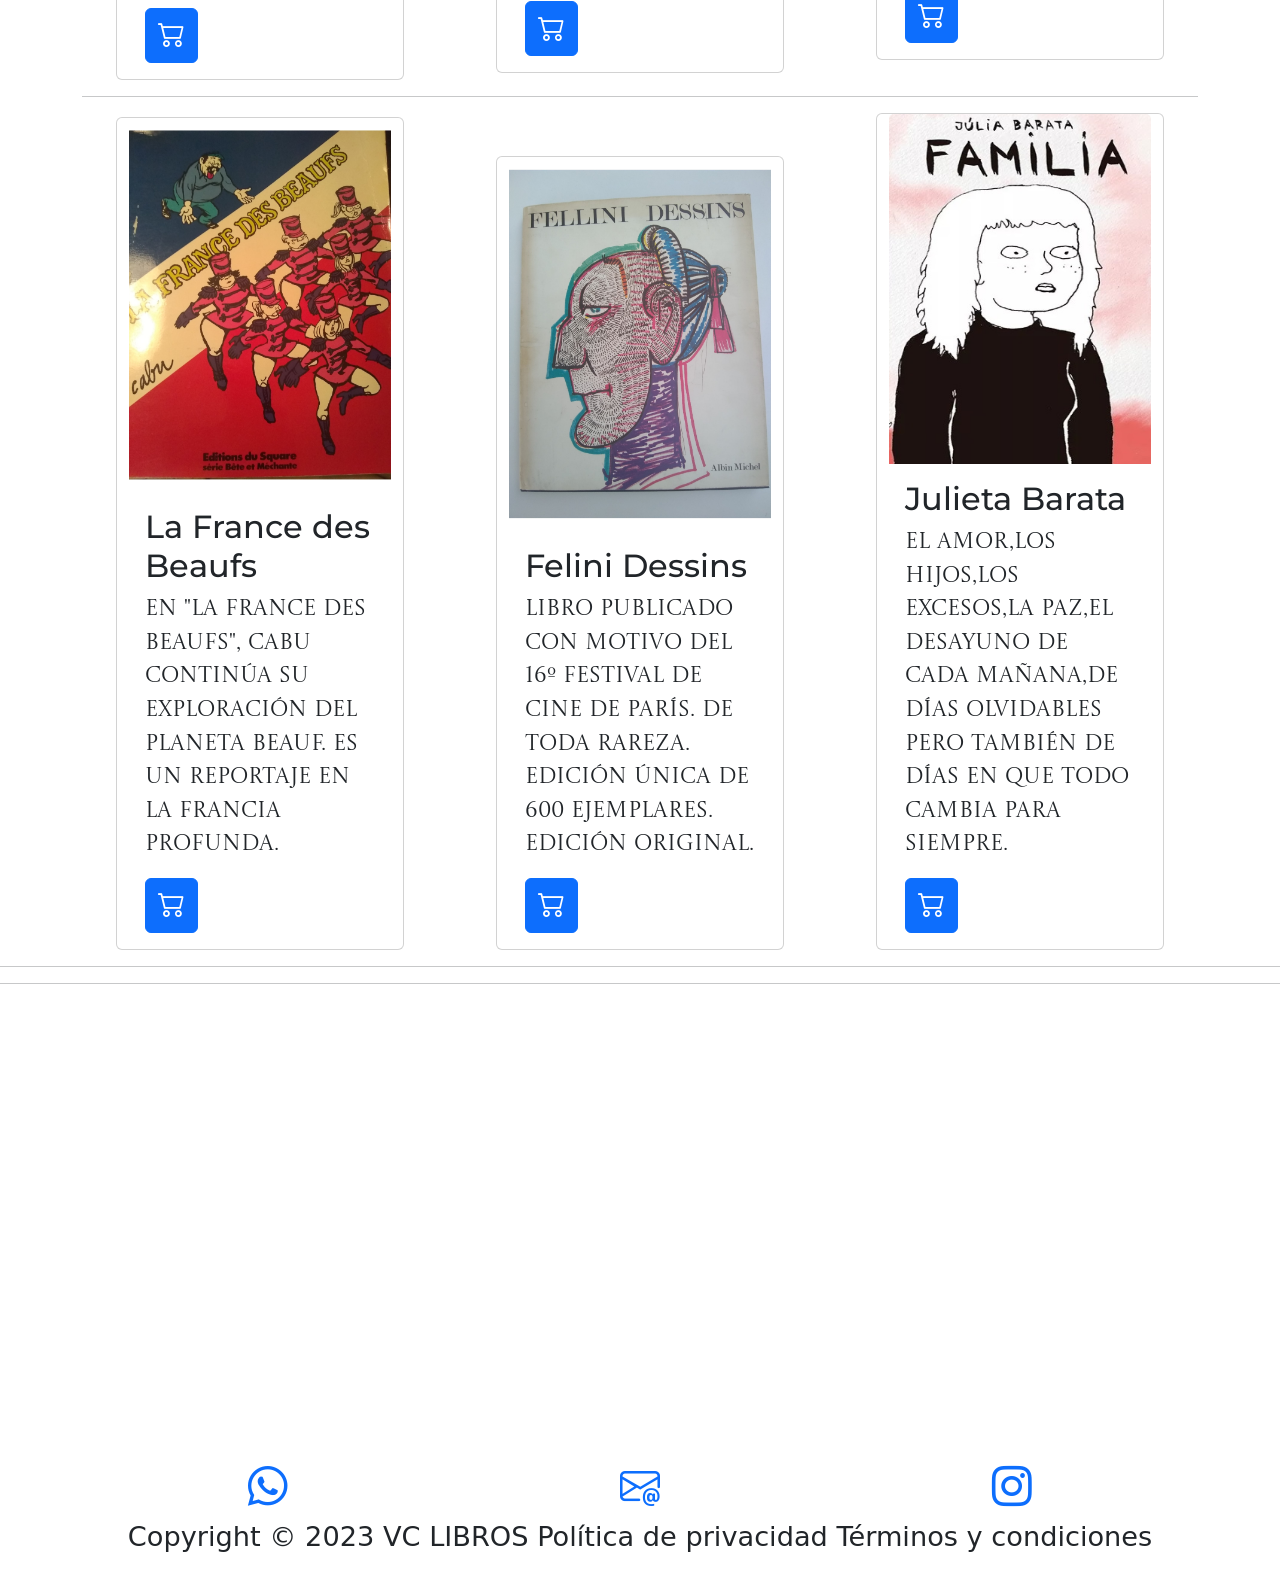
==== commit 8cf0920b: "Se arreglo el index por un problema" ====
--- a/index.html
+++ b/index.html
@@ -22,7 +22,6 @@
 <body>
 
     <header class="header">
-
         <nav class="navbar navbar-expand-lg">
             <div class="container-fluid">
                 <a class="title-vclibros navbar-brand" href="#">VCLIBROS</a>
@@ -34,17 +33,17 @@
                 <div class="collapse navbar-collapse" id="navbarSupportedContent">
                     <ul class="navbar-nav mb-2 mb-lg-0">
                         <li class="nav-item">
-                            <a class="nav-link" aria-current="page" href="./pages/actualidad.html">Actualidad</a>
+                            <a class="nav-link active" aria-current="page" href="./pages/actualidad.html">Actualidad</a>
                         </li>
                         <li class="nav-item">
-                            <a class="nav-link" href="./pages/nosotros.html">Nosotros</a>
+                            <a class="nav-link active" href="./pages/nosotros.html">Nosotros</a>
                         </li>
                         <li class="nav-item dropdown">
                             <a class="nav-link dropdown-toggle" href="#" role="button" data-bs-toggle="dropdown"
                                 aria-expanded="false">
                                 Catalogos
                             </a>
-                            <ul class="ul-size dropdown-menu active">
+                            <ul class="ul-size dropdown-menu">
                                 <li><a class="dropdown-item" href="./pages/catalogos.html">BestSeller</a></li>
                                 <li><a class="dropdown-item" href="./pages/catalogos.html">Revistas</a></li>
                                 <li><a class="dropdown-item" href="./pages/catalogos.html">Poesia</a></li>
@@ -62,7 +61,7 @@
                     <form class="d-flex" role="search">
                         <input class="form-control me-2 size" type="search" placeholder="¿Que te gustaria leer?"
                             aria-label="Search">
-                        <button class="btn btn-outline-success " type="submit">Buscar</button>
+                        <button class="btn btn-outline-success" type="submit">Buscar</button>
                     </form>
                 </div>
             </div>
--- a/css/styles.css
+++ b/css/styles.css
@@ -99,4 +99,29 @@
   font-family: "Castoro Titling", cursive;
 }
 
+/* page nosotros*/
+.title-nosotros {
+  font-size: 2.5rem;
+  display: flex;
+  align-items: center;
+  justify-content: center;
+  font-family: "Castoro Titling", cursive;
+}
+
+/* main nosotros*/
+.bg-salmon {
+  font-size: 1.3rem;
+  font-family: "Montserrat", sans-serif;
+  background-color: rgba(250, 128, 114, 0.9019607843);
+  color: black;
+  border-radius: 20px;
+  padding: 20px;
+}
+
+/* navbar page - registrarse */
+/* main */
+.label-font {
+  font-size: 1.7rem;
+}
+
 /*# sourceMappingURL=styles.css.map */
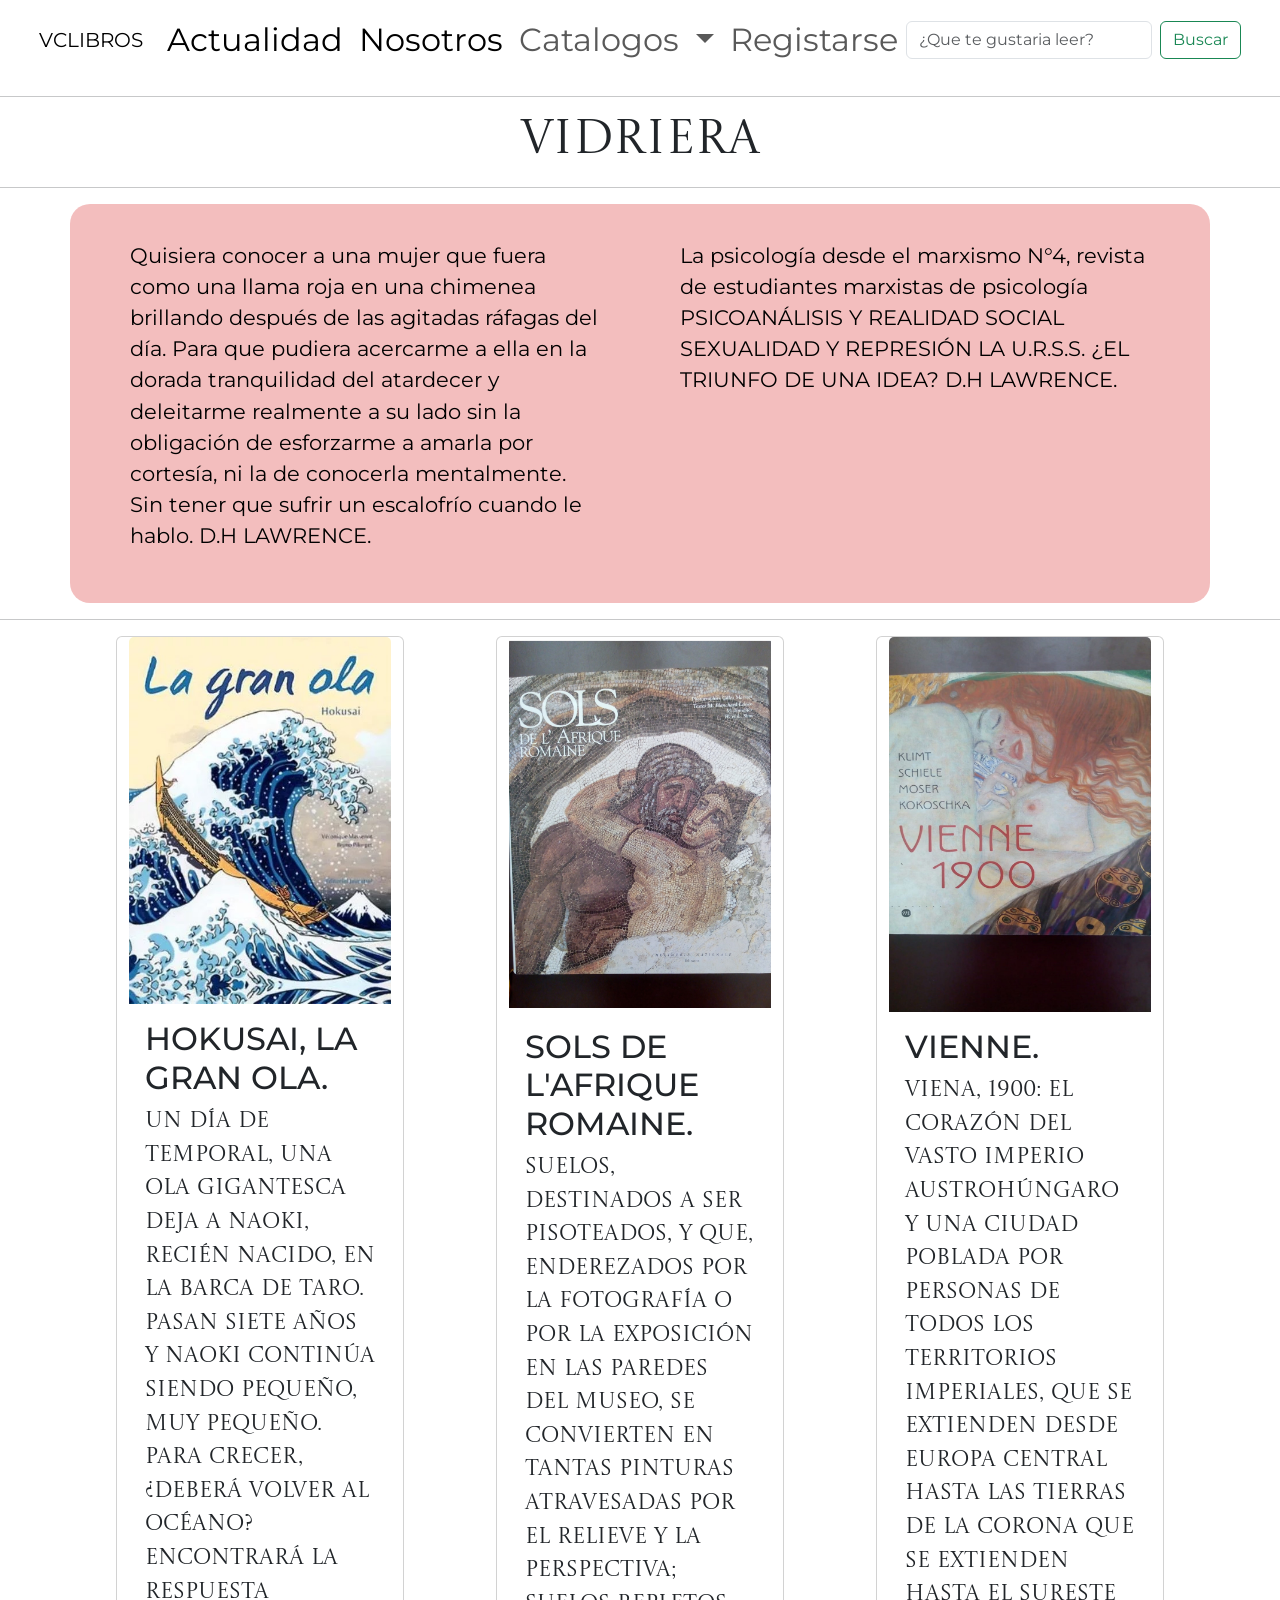
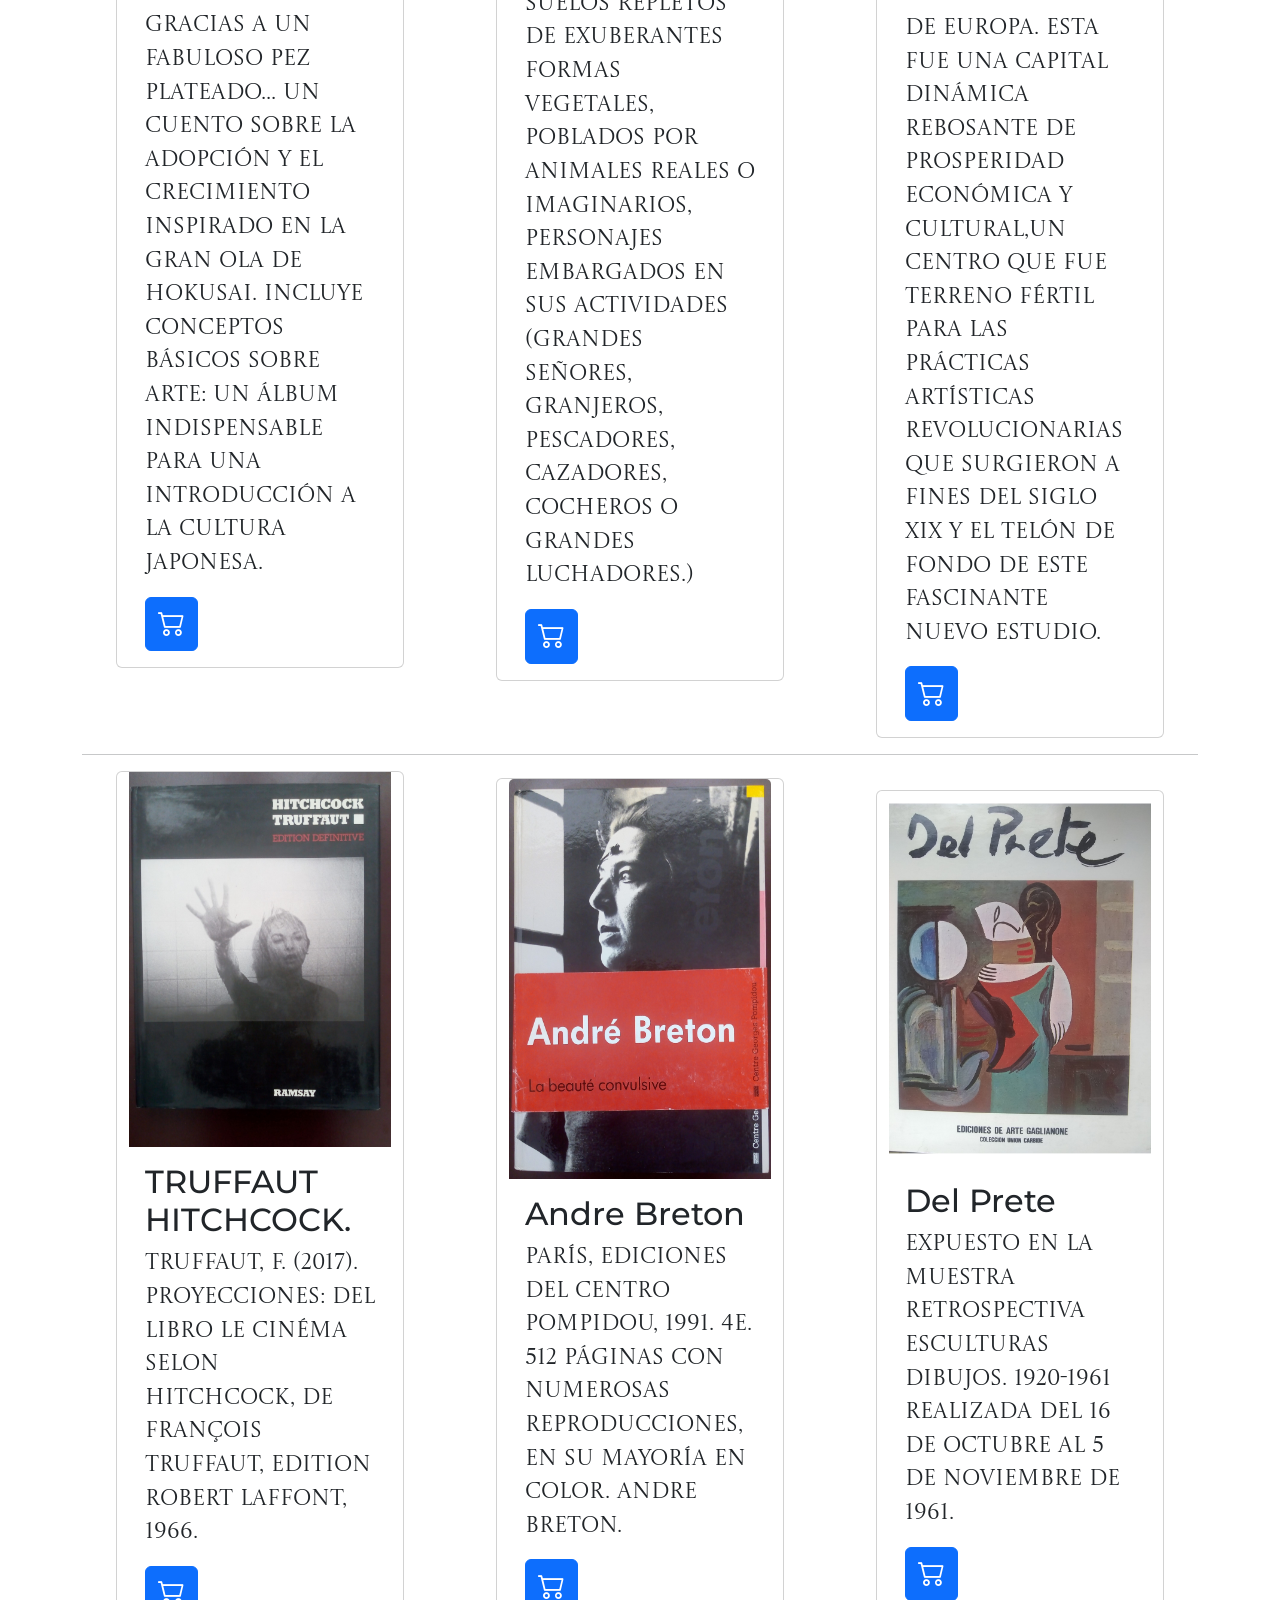
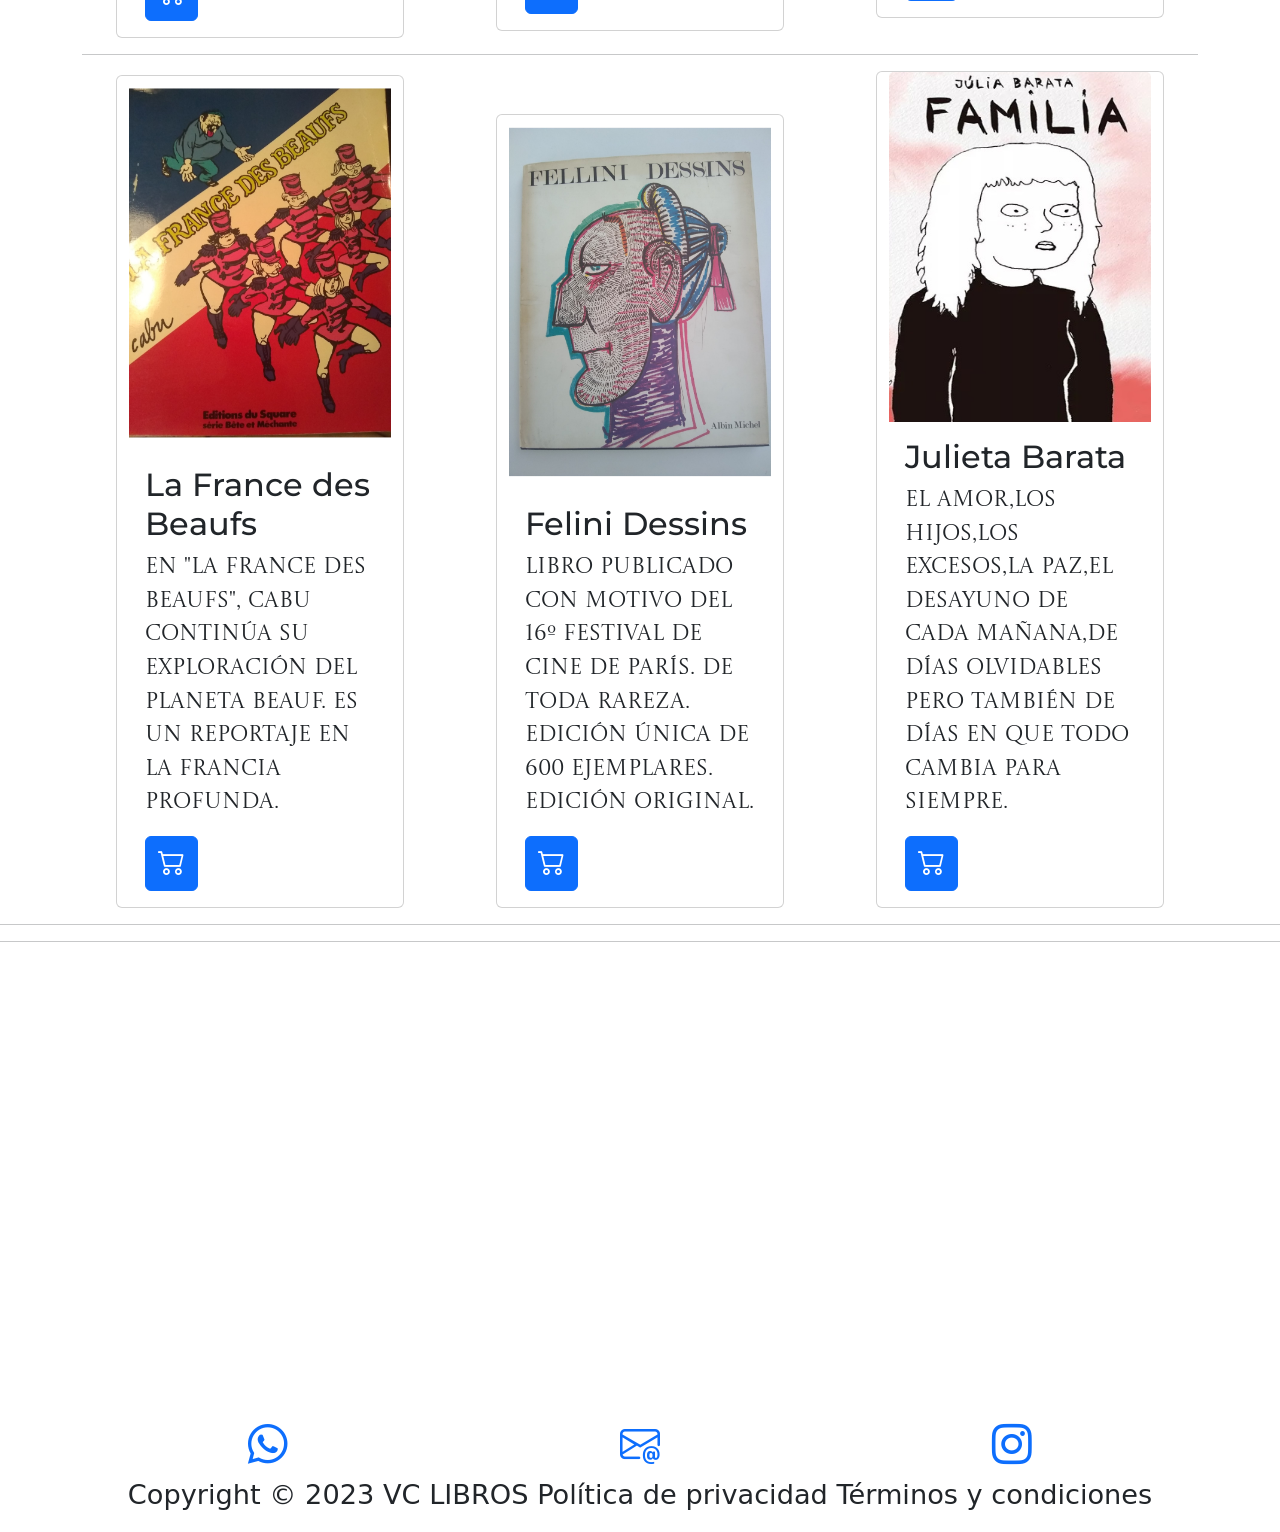
==== commit fcf77974: "Importamos varibales a nuestro proyecto" ====
--- a/index.html
+++ b/index.html
@@ -12,7 +12,7 @@
     <link rel="stylesheet" href="https://cdn.jsdelivr.net/npm/bootstrap-icons@1.10.4/font/bootstrap-icons.css">
     <link href="https://cdn.jsdelivr.net/npm/bootstrap@5.3.0-alpha3/dist/css/bootstrap.min.css" rel="stylesheet"
         integrity="sha384-KK94CHFLLe+nY2dmCWGMq91rCGa5gtU4mk92HdvYe+M/SXH301p5ILy+dN9+nJOZ" crossorigin="anonymous">
-    <link rel="stylesheet" href="../css/styles.css">
+    <link rel="stylesheet" href="./css/styles.css">
     <meta name="description"
         content="Ofrecemos libros de venta directa, pactando el sitio antes, libros de gran formato hasta mas pequeños en Buenos Aires Capital Federal io alrededores.">
     <title>¿Acaso buscas comprar libros en capital federal io alrededores ? Tenemos stock de libros nacionales e
@@ -113,7 +113,7 @@
         <div class="container">
             <div class="row align-items-start">
                 <div class="col">
-                    <div class="card container" style="width: 18rem;">
+                    <div class="card container card-size">
                         <img src="./imagenes/hokusai1.jpg" class="card-img-top"
                             alt="Libro de gran formato, Hokusai la gran ola">
                         <div class="card-body">
@@ -132,7 +132,7 @@
                     </div>
                 </div>
                 <div class="col">
-                    <div class="card container" style="width: 18rem;">
+                    <div class="card container card-size">
                         <img src="./imagenes/solsromaine2.jpeg" class="card-img-top"
                             alt="Libro de gran formato, Sols Romaine">
                         <div class="card-body">
@@ -150,7 +150,7 @@
                     </div>
                 </div>
                 <div class="col">
-                    <div class="card container" style="width: 18rem;">
+                    <div class="card container card-size">
                         <img src="./imagenes/vienne3.jpg" class="card-img-top"
                             alt="Libro de gran formato, Autor Vienne">
                         <div class="card-body">
@@ -171,7 +171,7 @@
             <HR>
             <div class="row align-items-center">
                 <div class="col">
-                    <div class="card container" style="width: 18rem;">
+                    <div class="card container card-size">
                         <img src="./imagenes/truffaut4.jpeg" class="card-img-right"
                             alt="Libro de gran formato, Autor Truffaut">
                         <div class="card-body">
@@ -185,7 +185,7 @@
                     </div>
                 </div>
                 <div class="col">
-                    <div class="card container" style="width: 18rem;">
+                    <div class="card container card-size">
                         <img src="./imagenes/andrebreton5.jpeg" height="400px" class="card-img-top"
                             alt="Libro de gran formato, Auto Andre Breton">
                         <div class="card-body">
@@ -198,7 +198,7 @@
                     </div>
                 </div>
                 <div class="col">
-                    <div class="card container" style="width: 18rem;">
+                    <div class="card container card-size">
                         <img src="./imagenes/delprete6.jpg" class="card-img-top"
                             alt="Libro de gran formato, Auto del Prete">
                         <div class="card-body">
@@ -215,7 +215,7 @@
             <hr>
             <div class="row align-items-end">
                 <div class="col">
-                    <div class="card container" style="width: 18rem;">
+                    <div class="card container card-size">
                         <img src="./imagenes/francesbeaufs7.jpg" class="card-img-top"
                             alt="Libro de gran formato, Auto Frances Beaufs">
                         <div class="card-body">
@@ -228,7 +228,7 @@
                     </div>
                 </div>
                 <div class="col">
-                    <div class="card container" style="width: 18rem;">
+                    <div class="card container card-size">
                         <img src="./imagenes/dessins8.jpg" class="card-img-top"
                             alt="Libro de gran formato, Autor Dessins">
                         <div class="card-body">
@@ -241,7 +241,7 @@
                     </div>
                 </div>
                 <div class="col">
-                    <div class="card container" style="width: 18rem;">
+                    <div class="card container card-size">
                         <img src="./imagenes/juliabarata9.jpeg" height="350px" class="card-img-top"
                             alt="Libro de gran formato, Julia Barata">
                         <div class="card-body">
@@ -263,7 +263,7 @@
             <div>
                 <iframe
                     src="https://www.google.com/maps/embed?pb=!1m18!1m12!1m3!1d26264.513808574957!2d-58.5053515843805!3d-34.62781721848201!2m3!1f0!2f0!3f0!3m2!1i1024!2i768!4f13.1!3m3!1m2!1s0x95bcc99546769e49%3A0x4d754ad5ca377710!2sFloresta%2C%20CABA!5e0!3m2!1ses-419!2sar!4v1682048789540!5m2!1ses-419!2sar"
-                    width="430" height="450" style="border:0;" allowfullscreen="" loading="lazy"
+                    width="400" height="450" style="border:0;" allowfullscreen="" loading="lazy"
                     referrerpolicy="no-referrer-when-downgrade"></iframe>
             </div>
         </div>
--- a/css/styles.css
+++ b/css/styles.css
@@ -3,20 +3,20 @@
   display: flex;
   justify-content: space-around;
   align-items: center;
-  font-size: 2rem;
+  font-size: 1rem;
   font-family: "Montserrat", sans-serif;
 }
-.header .title-vclibros {
-  font-size: 4rem;
+.header.title-vclibros {
+  font-size: 5rem;
   font-family: "Castoro Titling", cursive;
   color: rgba(69, 18, 18, 0.866);
 }
-.header .ul-size a {
-  font-size: 1.5rem;
+.header.ul-size a {
+  font-size: 1.3rem;
   font-family: "Castoro Titling", cursive;
 }
-.header .size {
-  font-size: 1.3rem;
+.header.size {
+  font-size: 1.2rem;
   color: violet;
 }
 
@@ -60,6 +60,10 @@
 .card-text {
   font-size: 1.4rem;
   font-family: "Castoro Titling", cursive;
+}
+
+.card-size {
+  width: 18rem;
 }
 
 /* footer index */
